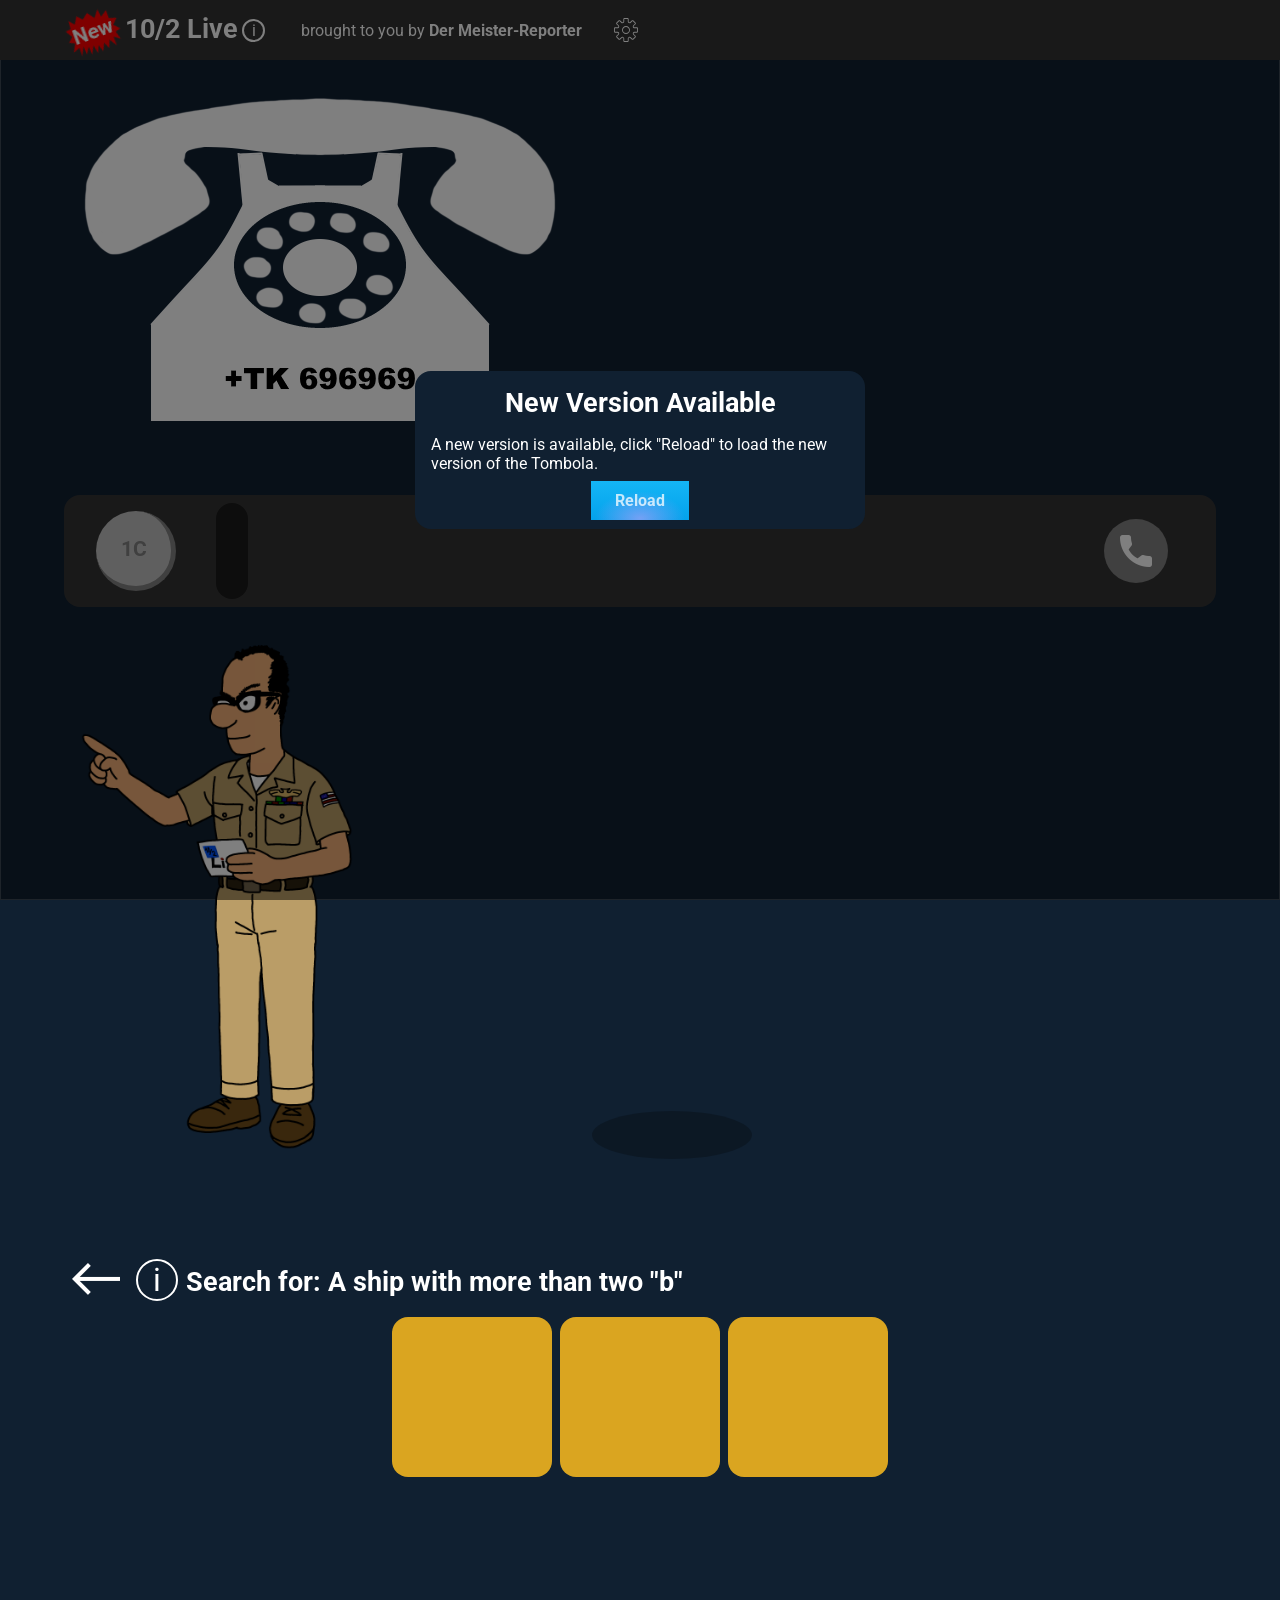
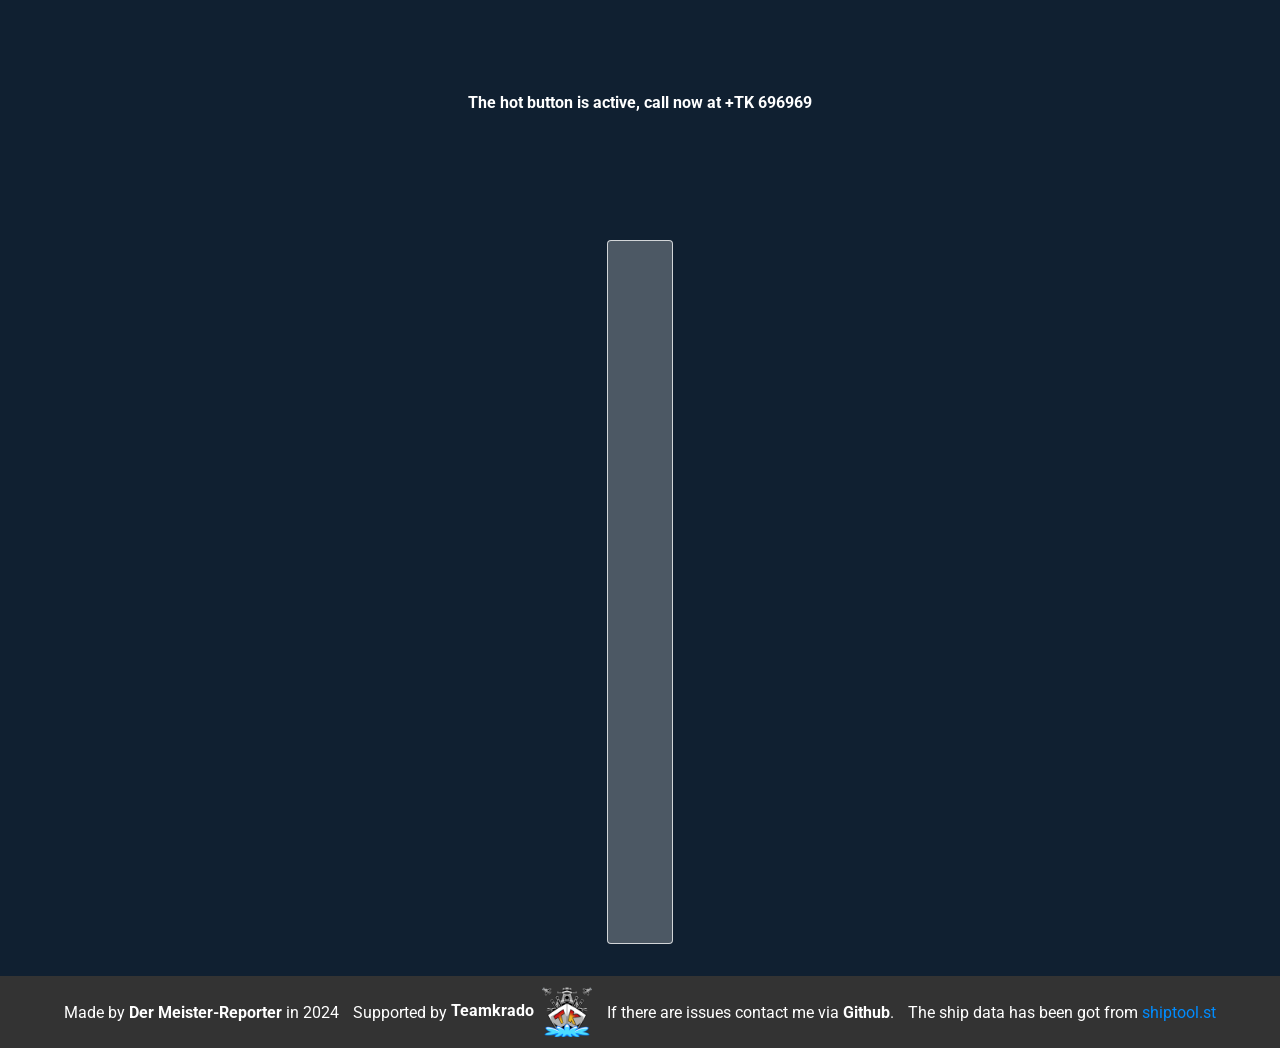
==== liveshow.html @ a3acf2bb "- Added new 10/2 Live mode" ====
<!DOCTYPE html>
<html>
    <head>
        <title translatable>key.title.9live</title>
        <!-- jQuery -->
        <script src="https://ajax.googleapis.com/ajax/libs/jquery/3.7.1/jquery.min.js"></script>
        <!-- Google Fonts -->
        <link rel="preconnect" href="https://fonts.googleapis.com">
        <link rel="preconnect" href="https://fonts.gstatic.com" crossorigin>
        <link href="https://fonts.googleapis.com/css2?family=Roboto:ital,wght@0,100;0,300;0,400;0,500;0,700;0,900;1,100;1,300;1,400;1,500;1,700;1,900&display=swap" rel="stylesheet">
        <!-- Javascript -->
        <script src="src/js/dynamicComponents.js"></script>
        <script src="src/js/shipList.js"></script>
        <script src="src/js/randomization.js"></script>
        <script src="src/js/localization.js"></script>
        <script src="src/js/dialogs.js"></script>
        <script src="src/js/confetti.js"></script>
        <script src="src/js/wowsapi.js"></script>
        <script src="src/js/sounds.js"></script>
        <script src="src/js/dailyDice.js"></script>
        <script src="src/js/memory.js"></script>
        <script src="src/js/version.js"></script>
        <script src="src/js/april-fools.js"></script>
        <script src="src/js/9live.js"></script>
        <!-- Style Sheets -->
        <link href="src/css/reset.css" rel="stylesheet" type="text/css">
        <link href="src/css/main.css" rel="stylesheet" type="text/css">
        <link href="src/css/alignment.css" rel="stylesheet" type="text/css">
        <link href="src/css/buttons.css" rel="stylesheet" type="text/css">
        <link href="src/css/dialogs.css" rel="stylesheet" type="text/css">
        <link href="src/css/material.css" rel="stylesheet" type="text/css">
        <link href="src/css/confetti.css" rel="stylesheet" type="text/css">
        <link href="src/css/cube.css" rel="stylesheet" type="text/css">
        <link href="src/css/effects.css" rel="stylesheet" type="text/css">
        <link href="src/css/9live.css" rel="stylesheet" type="text/css">
    </head>
    <img class="background-image">
    <script>
        // Change the Background image based on the date
        var day = new Date().getDate();
        var image = (day % 4) + 1;
        var path = "src/img/backgrounds/background_" +  image + ".jpg";
        document.getElementsByClassName("background-image")[0].src = path;
    </script>
    <body>
        <!--<div class="snow"></div>
        <div class="more-snow"></div>-->
        <header>
            <h1><span translatable class="special">key.new</span><span translatable>key.title.9live</span></h1><info onclick="addDialog('key.dialog.pathnotes.title', 'key.dialog.pathnotes.content', true)">i</info>
            <span class="header-label"><span translatable>key.brought_by</span> <a style="color: white;" href="https://www.youtube.com/@dermeister-reporter2137"><b>Der Meister-Reporter</b></a></span>
            <span class="header-label clickable" onclick="addDialog('key.dialog.settings.title', 'key.dialog.settings.content', true); delayedUpdateConfettiValues(500); delayedUpdateAudioValues(500); delayedUpdateDiceRollSettings(500); delayedUpdateMemoryValues(500); delayedAprilMessagesSettings(500);">
                <svg fill="#ffffff" height="24px" width="24px" version="1.1" xmlns="http://www.w3.org/2000/svg" xmlns:xlink="http://www.w3.org/1999/xlink" viewBox="0 0 54 54" xml:space="preserve"><g id="SVGRepo_bgCarrier" stroke-width="0"></g><g id="SVGRepo_tracerCarrier" stroke-linecap="round" stroke-linejoin="round"></g><g id="SVGRepo_iconCarrier"> <g> <path d="M51.22,21h-5.052c-0.812,0-1.481-0.447-1.792-1.197s-0.153-1.54,0.42-2.114l3.572-3.571 c0.525-0.525,0.814-1.224,0.814-1.966c0-0.743-0.289-1.441-0.814-1.967l-4.553-4.553c-1.05-1.05-2.881-1.052-3.933,0l-3.571,3.571 c-0.574,0.573-1.366,0.733-2.114,0.421C33.447,9.313,33,8.644,33,7.832V2.78C33,1.247,31.753,0,30.22,0H23.78 C22.247,0,21,1.247,21,2.78v5.052c0,0.812-0.447,1.481-1.197,1.792c-0.748,0.313-1.54,0.152-2.114-0.421l-3.571-3.571 c-1.052-1.052-2.883-1.05-3.933,0l-4.553,4.553c-0.525,0.525-0.814,1.224-0.814,1.967c0,0.742,0.289,1.44,0.814,1.966l3.572,3.571 c0.573,0.574,0.73,1.364,0.42,2.114S8.644,21,7.832,21H2.78C1.247,21,0,22.247,0,23.78v6.439C0,31.753,1.247,33,2.78,33h5.052 c0.812,0,1.481,0.447,1.792,1.197s0.153,1.54-0.42,2.114l-3.572,3.571c-0.525,0.525-0.814,1.224-0.814,1.966 c0,0.743,0.289,1.441,0.814,1.967l4.553,4.553c1.051,1.051,2.881,1.053,3.933,0l3.571-3.572c0.574-0.573,1.363-0.731,2.114-0.42 c0.75,0.311,1.197,0.98,1.197,1.792v5.052c0,1.533,1.247,2.78,2.78,2.78h6.439c1.533,0,2.78-1.247,2.78-2.78v-5.052 c0-0.812,0.447-1.481,1.197-1.792c0.751-0.312,1.54-0.153,2.114,0.42l3.571,3.572c1.052,1.052,2.883,1.05,3.933,0l4.553-4.553 c0.525-0.525,0.814-1.224,0.814-1.967c0-0.742-0.289-1.44-0.814-1.966l-3.572-3.571c-0.573-0.574-0.73-1.364-0.42-2.114 S45.356,33,46.168,33h5.052c1.533,0,2.78-1.247,2.78-2.78V23.78C54,22.247,52.753,21,51.22,21z M52,30.22 C52,30.65,51.65,31,51.22,31h-5.052c-1.624,0-3.019,0.932-3.64,2.432c-0.622,1.5-0.295,3.146,0.854,4.294l3.572,3.571 c0.305,0.305,0.305,0.8,0,1.104l-4.553,4.553c-0.304,0.304-0.799,0.306-1.104,0l-3.571-3.572c-1.149-1.149-2.794-1.474-4.294-0.854 c-1.5,0.621-2.432,2.016-2.432,3.64v5.052C31,51.65,30.65,52,30.22,52H23.78C23.35,52,23,51.65,23,51.22v-5.052 c0-1.624-0.932-3.019-2.432-3.64c-0.503-0.209-1.021-0.311-1.533-0.311c-1.014,0-1.997,0.4-2.761,1.164l-3.571,3.572 c-0.306,0.306-0.801,0.304-1.104,0l-4.553-4.553c-0.305-0.305-0.305-0.8,0-1.104l3.572-3.571c1.148-1.148,1.476-2.794,0.854-4.294 C10.851,31.932,9.456,31,7.832,31H2.78C2.35,31,2,30.65,2,30.22V23.78C2,23.35,2.35,23,2.78,23h5.052 c1.624,0,3.019-0.932,3.64-2.432c0.622-1.5,0.295-3.146-0.854-4.294l-3.572-3.571c-0.305-0.305-0.305-0.8,0-1.104l4.553-4.553 c0.304-0.305,0.799-0.305,1.104,0l3.571,3.571c1.147,1.147,2.792,1.476,4.294,0.854C22.068,10.851,23,9.456,23,7.832V2.78 C23,2.35,23.35,2,23.78,2h6.439C30.65,2,31,2.35,31,2.78v5.052c0,1.624,0.932,3.019,2.432,3.64 c1.502,0.622,3.146,0.294,4.294-0.854l3.571-3.571c0.306-0.305,0.801-0.305,1.104,0l4.553,4.553c0.305,0.305,0.305,0.8,0,1.104 l-3.572,3.571c-1.148,1.148-1.476,2.794-0.854,4.294c0.621,1.5,2.016,2.432,3.64,2.432h5.052C51.65,23,52,23.35,52,23.78V30.22z"></path> <path d="M27,18c-4.963,0-9,4.037-9,9s4.037,9,9,9s9-4.037,9-9S31.963,18,27,18z M27,34c-3.859,0-7-3.141-7-7s3.141-7,7-7 s7,3.141,7,7S30.859,34,27,34z"></path> </g> </g></svg>
            </span>
            <span class="align-right game"><span translatable>key.game</span> <space size="medium"></space> <a translatable class="button orange" href="https://worldofwarships.eu/">key.play_now</a></span>
        </header>

        <section>
            <!-- Ship List Side Bar -->
            <div class="ship-list" collapsed>
                <div class="search-bar">
                    <input translatable-placeholder oninput="searchByName()" id="search" type="text" placeholder="key.search" maxlength="30" />
                </div>
                <div class="filter-list">
                    <p style="margin-bottom: 0.5rem; margin-top: 0.5rem;"><b translatable>key.filter.tiers</b><info onclick="addDialog('key.dialog.tiers.title', 'key.dialog.tiers.content', true)">i</info></p>
                    <input onclick="changeTier('I', this)" type="checkbox" id="I" checked />
                    <label for="I">I</label>
                    <input onclick="changeTier('II', this)" type="checkbox" id="II" checked />
                    <label for="II">II</label>
                    <input onclick="changeTier('III', this)" type="checkbox" id="III" checked />
                    <label for="III">III</label>
                    <input onclick="changeTier('IV', this)" type="checkbox" id="IV" checked />
                    <label for="IV">IV</label>
                    <input onclick="changeTier('V', this)" type="checkbox" id="V" checked />
                    <label for="V">V</label>
                    <input onclick="changeTier('VI', this)" type="checkbox" id="VI" checked />
                    <label for="VI">VI</label>
                    <input onclick="changeTier('VII', this)" type="checkbox" id="VII" checked />
                    <label for="VII">VII</label>
                    <input onclick="changeTier('VIII', this)" type="checkbox" id="VIII" checked />
                    <label for="VIII">VIII</label>
                    <input onclick="changeTier('IX', this)" type="checkbox" id="IX" checked />
                    <label for="IX">IX</label>
                    <input onclick="changeTier('X', this)" type="checkbox" id="X" checked />
                    <label for="X">X</label>
                    <input onclick="changeTier('★', this)" type="checkbox" id="★" checked />
                    <label for="★">★</label>
                </div>
                <div class="filter-list">
                    <p style="margin-bottom: 0.5rem; margin-top: 0.5rem;"><b translatable>key.filter.nations</b><info onclick="addDialog('key.dialog.nations.title', 'key.dialog.nations.content', true)">i</info></p>
                    <input onclick="changeFaction('japan', this)" type="checkbox" id="japan" checked />
                    <label for="japan"><img class="flag" src="src/img/flag_japan.png"></label>
                    <input onclick="changeFaction('usa', this)" type="checkbox" id="usa" checked />
                    <label for="usa"><img class="flag" src="src/img/flag_usa.png"></label>
                    <input onclick="changeFaction('russia', this)" type="checkbox" id="russia" checked />
                    <label for="russia"><img class="flag" src="src/img/flag_russia.png"></label>
                    <input onclick="changeFaction('germany', this)" type="checkbox" id="germany" checked />
                    <label for="germany"><img class="flag" src="src/img/flag_germany.png"></label>
                    <input onclick="changeFaction('uk', this)" type="checkbox" id="uk" checked />
                    <label for="uk"><img class="flag" src="src/img/flag_uk.png"></label>
                    <input onclick="changeFaction('france', this)" type="checkbox" id="france" checked />
                    <label for="france"><img class="flag" src="src/img/flag_france.png"></label>
                    <input onclick="changeFaction('pan_asia', this)" type="checkbox" id="pan_asia" checked />
                    <label for="pan_asia"><img class="flag" src="src/img/flag_pan_asia.png"></label>
                    <input onclick="changeFaction('italy', this)" type="checkbox" id="italy" checked />
                    <label for="italy"><img class="flag" src="src/img/flag_italy.png"></label>
                    <input onclick="changeFaction('commonwealth', this)" type="checkbox" id="commonwealth" checked />
                    <label for="commonwealth"><img class="flag" src="src/img/flag_commonwealth.png"></label>
                    <input onclick="changeFaction('pan_america', this)" type="checkbox" id="pan_america" checked />
                    <label for="pan_america"><img class="flag" src="src/img/flag_pan_america.png"></label>
                    <input onclick="changeFaction('europe', this)" type="checkbox" id="europe" checked />
                    <label for="europe"><img class="flag" src="src/img/flag_europe.png"></label>
                    <input onclick="changeFaction('netherlands', this)" type="checkbox" id="netherlands" checked />
                    <label for="netherlands"><img class="flag" src="src/img/flag_netherlands.png"></label>
                    <input onclick="changeFaction('spain', this)" type="checkbox" id="spain" checked />
                    <label for="spain"><img class="flag" src="src/img/flag_spain.png"></label>
                </div>
                <div class="filter-list">
                    <p style="margin-bottom: 0.5rem; margin-top: 0.5rem;"><b translatable>key.filter.types</b><info onclick="addDialog('key.dialog.types.title', 'key.dialog.types.content', true); applyClassCounts(document.getElementsByClassName('dialog-content')[0])">i</info></p>
                    <input onclick="changeType('SS', this)" type="checkbox" id="SS" checked />
                    <label for="SS">SS</label>
                    <input onclick="changeType('DD', this)" type="checkbox" id="DD" checked />
                    <label for="DD">DD</label>
                    <input onclick="changeType('CL', this)" type="checkbox" id="CL" checked />
                    <label for="CL">CL</label>
                    <input onclick="changeType('CA', this)" type="checkbox" id="CA" checked />
                    <label for="CA">CA</label>
                    <input onclick="changeType('BC', this)" type="checkbox" id="BC" checked />
                    <label for="BC">BC</label>
                    <input onclick="changeType('BB', this)" type="checkbox" id="BB" checked />
                    <label for="BB">BB</label>
                    <input onclick="changeType('CV', this)" type="checkbox" id="CV" checked />
                    <label for="CV">CV</label>
                </div>
                <div class="filter-list">
                    <p style="margin-bottom: 0.5rem; margin-top: 0.5rem;"><b translatable>key.filter.other</b></p>
                    <input onclick="enablePremiumShip(this)" type="checkbox" id="premiumShips" checked />
                    <label translatable for="premiumShips">key.filter.enable_premium_ships</label>
                    </br>
                    <input onclick="enableTechShip(this)" type="checkbox" id="techShips" checked />
                    <label translatable for="techShips">key.filter.enable_tech_ships</label>
                    </br>
                    <input onclick="enableTestShip(this)" type="checkbox" id="testShips" />
                    <label translatable for="testShips">key.filter.enable_test_ships</label>
                    </br>
                    <a style="color: white; font-weight: bold;" id="login" translatable onclick="requestLogin()">key.filter.from_wows_numbers</a>
                </div>
                <br/>
                <h2 translatable>key.ships</h2>
                <ul id="available-ships">
                    
                </ul>
            </div>
            <script>
                initializeList(() => {
                    if (hasEnoughShips(50)) {
                        init9LiveShow();
                    }
                });
                const shipList = document.getElementsByClassName("ship-list")[0];
                shipList.addEventListener("mouseover", function() {
                    shipList.removeAttribute("collapsed");
                });
                shipList.addEventListener("mouseout", function() {
                    shipList.setAttribute("collapsed", "");
                });
            </script>
            <!-- Randomization -->
            <div style="flex-grow: 1;" class="randomizer flex column">
                <div>
                    <a onclick="window.location.replace('index.html')"><img style="display: inline-block; margin-bottom: -1.25rem; margin-left: 0rem" width="64px" height="64px" src="src/img/back.png"></a>
                    <info-large style="display: inline-block;" onclick="addDialog('key.dialog.9liveExlpain.title', 'key.dialog.9liveExlpain.content', true)">i</info-large>
                    <h1 style="display: inline-block;">
                        <b><span id="9liveQuestion" class="text-center"></span></b>
                    </h1>
                </div>
                <div id="9liveBoard" class="align-center nine-live-board" style="padding: 1rem">

                </div>
                <p class="align-center" style="margin-bottom: 1rem;"><b translatable>key.9live.call_number</b></p>
                <div id="9liveSolution" class="align-center" hidden>
                    <p><span translatable>key.9live.solution_please</span> <input class="search-bar" id="9liveAnswer" list="9liveAnswerList" type="text"/></p>
                    <datalist id="9liveAnswerList">

                    </datalist>
                </div>
                <div id="9liveSuccess" class="align-center" hidden>
                    <b translatable>key.9live.correct</b>
                </div>
                <div id="9liveFail" class="align-center" hidden>
                    <b translatable>key.9live.wrong</b>
                </div>
                <div id="9liveOffer" class="align-center" hidden>
                    <b translatable>key.dialog.9liveOffer.result</b><span id="9liveOfferText"></span>
                </div>
            </div>
            <div id="moderator" class="moderator">
                <img class="moderator_nere" src="src/img/Nere der Moderator.png" alt="Moderator Nere">
                <div class="moderator_shadow"></div>
            </div>
            <div>
                <img id="9livePhone" class="nine-live-phone" src="src/img/Phone.png">
                <p class="text-center" style="margin-bottom: 1rem;"><b translatable>key.9live.call_now</b></p>
                <div class="phone-money">
                    <div id="9liveMoney" class="money"><p>1C</p></div>
                    <div class="money-slot"></div>
                    <a class="nine-live-call" onclick="call9Live()" inactive><img src="src/img/call.png"></a>
                </div>
            </div>
        </section>

        <footer>
            <span><span translatable>key.footer.made_by</span> <a style="color: white;" href="https://www.youtube.com/@dermeister-reporter2137"><b>Der Meister-Reporter</b></a> <span translatable>key.footer.made_date</span></span>
            <span><span translatable class="middle">key.footer.supported_by</span> <a class="middle teamkrado" style="color: white;" onclick="addDialog('key.dialog.teamkrado.title', 'key.dialog.teamkrado.content', true)"><b>Teamkrado</b><img class="middle" style="margin-left: 0.5rem;" width="50" height="50" src="src/img/Teamkrado_128px.png"></a></span>
            <span><span translatable>key.footer.issues_notice</span> <a style="color: white;" href="https://github.com/MeisterReporter/wows-ship-tombula/issues"><b>Github</b></a>.</span>
            <span><span translatable>key.footer.data_notice</span> <a href="https://shiptool.st/">shiptool.st</a></span>
        </footer>
    </body>
    <script>
        applyLocalization();
        // Check the version
        checkVersion();
        // Check WG login
        checkLogin();

        updateConfettiValues();
        updateAudioValues();
        updateDiceRollSettings();
        updateMemoryValues();
        updateAprilMessagesSettings();

        loadSounds();

        // Check for no snow argument
        const urlParams = new URLSearchParams(window.location.search);
        if (urlParams.has("nosnow") || urlParams.has("no-snow")) {
            document.getElementsByClassName("snow")[0].style.display = "none";
            document.getElementsByClassName("more-snow")[0].style.display = "none";
        }
    </script>
</html>
---- src/css/main.css ----
:root {
    font-family: "Roboto", sans-serif;
    color: white;

    --side-paddding: 10.625rem;
}

body {
    display: flex;
    flex-direction: column;

    background-color: rgba(16, 32, 49, 1);

    justify-content: space-between;
}

.background {
    background-color: rgba(16, 32, 49, 1);
}

b {
    font-weight: bold;
}

i {
    font-style: italic;
}

a,
.clickable {
    cursor: pointer;
    color: rgb(0, 140, 255);
    text-decoration: none;
}

a:hover,
.clickable:hover {
    color: rgb(0, 140, 255);
    text-decoration: underline;
}

.background-image {
    position: fixed;
    width: 100%;
    height: 100%;

    opacity: 0.25;

    object-fit: cover;

    z-index: -999;
}

.no-scrollbars {
    overflow: hidden;
}

.no-scrollbar-h,
.no-scrollbar-x {
    overflow-x: hidden;
}

.no-scrollbar-v,
.no-scrollbar-y {
    overflow-y: hidden;
}

.settings-container > * {
    margin-right: 1rem;
}

.overlay {
    position: fixed;
    top: 0;
    bottom: 0;
    left: 0;
    right: 0;

    overflow: scroll;
}

.overlay[hidden] {
    display: none;
}

@media (max-width: 1300px) {
    :root {
        --side-paddding: 4rem;
    }
}

@media (max-width: 768px) {
    :root {
        --side-paddding: 1rem;
    }
}

/* Header */

header {
    display: flex;

    min-height: 3.75rem;

    padding-left: var(--side-paddding);
    padding-right: var(--side-paddding);

    align-items: center;

    background-color: #333333;
}

h1 {
    font-size: 20pt;
    font-weight: bold;
}

.header-label {
    margin-left: 2rem;
}

.special {
    display: inline-block;

    color: white;

    font-size: 16pt;
    padding: 0.75rem;
    padding-left: 0.5rem;

    transform: rotate(-20deg);
    transform-origin: center center;

    background-color: red;
    clip-path: polygon(48% 11%, 57% 26%, 66% 11%, 68% 28%, 79% 19%, 79% 36%, 91% 41%, 82% 52%, 91% 64%, 82% 67%, 86% 84%, 76% 75%, 76% 94%, 68% 78%, 63% 94%, 58% 80%, 52% 96%, 48% 81%, 43% 96%, 40% 78%, 33% 95%, 32% 77%, 25% 91%, 24% 73%, 17% 91%, 17% 73%, 6% 78%, 13% 61%, 4% 56%, 12% 47%, 5% 32%, 14% 31%, 15% 14%, 23% 25%, 30% 10%, 38% 21%);
}

@media (max-width: 1300px) {
    .game {
        display: none;
    }
}

@media (max-width: 768px) {
    header {
        flex-direction: column;
        padding-top: 0.5rem;
        padding-bottom: 0.5rem;
    }
}

/* Section */

section {
    display: flex;
    flex-direction: row;

    padding-left: var(--side-paddding);
    padding-right: var(--side-paddding);
}

.ship-list {
    width: 20rem;

    background-color: rgba(255, 255, 255, 0.25);

    margin-top: 2rem;
    padding: 2.25rem 2rem;

    border-style: solid;
    border-radius: 4px;
    border-color: rgba(255, 255, 255, 0.75);
    border-width: 1px;

    transition: width 250ms ease-in-out, height 250ms ease-in-out;
    transition-delay: 0ms;
}

.ship-list[collapsed] {
    width: 3rem;
    height: 44rem;

    overflow: hidden;

    transition-delay: 250ms;
}

.ship-list > * {
    opacity: 1;

    transition: opacity 250ms ease-in-out;
    transition-delay: 250ms;
}

.ship-list[collapsed] > * {
    opacity: 0;
    
    transition-delay: 0ms;
}

@media (max-width: 768px) {
    .ship-list[collapsed] {
        width: 20rem;
    }
    
    .ship-list > * {
        opacity: 1;
    }
    
    .ship-list[collapsed] > * {
        opacity: 1;
    }
}

.ship-list h2 {
    font-size: 16pt;
    font-weight: bold;
    margin-bottom: 1rem;
}

.ship-list ul {
    list-style-type: none;

    min-height: 10rem;
    max-height: calc(100vh - 44.25rem);

    margin-top: 0.5rem;

    overflow: auto;
}

.ship-list li {
    padding: 0.25rem 0.5rem;
}

.ship-list li img {
    display: inline;

    height: 1.25rem;
    width: auto;

    margin-right: 0.5rem;
    margin-left: 0.5rem;
    margin-bottom: -0.25rem;
}

.ship-list li .tier {
    display: inline-block;
    width: 1.5rem;
    font-weight: bold;
    margin-right: 0.5rem;
}

.ship-list li .class {
    margin-right: 0.5rem;
    font-style: italic;
}

.flag {
    display: inline;

    height: 1.25rem;
    width: auto;

    margin-bottom: -0.3rem;
}

.large  {
    height: 4rem;

    margin-bottom: 0px;
}

.singleline-ship-display img {
    display: inline;

    height: 2.5rem;
    width: auto;

    margin-right: 0.5rem;
    margin-left: 0.5rem;
    margin-bottom: -0.75rem;
}

.singleline-ship-display .tier {
    display: inline-block;
    font-weight: bold;
    margin-right: 0.5rem;
}

.singleline-ship-display .class {
    margin-right: 0.5rem;
    font-style: italic;
}

.filter-list label {
    margin-right: 0.5rem;
}

.randomizer {
    margin-top: 2rem;
    margin-left: 2rem;
}

.premium {
    color: goldenrod;
}

.otherProjects {
    margin-top: 2rem;
}

.otherProjects p {
    line-height: 1.5rem;
}


@media (max-width: 1300px) {
    .ship-list {
        margin-bottom: 2rem;
    }

    .otherProjects {
        display: none;
    }
}

/* Search Bar */

.search-bar {
    margin-bottom: 0.5rem;
    padding: 0.5rem 0.5rem;

    border-color: white;
    border-style: solid;
    border-width: 1px;
    border-radius: 100vh;
}

.search-bar input[type="text"] {
    width: 100%;
    background-color: transparent;

    margin-left: 0.5rem;
    margin-right: 0.5rem;

    border: none;

    color: white;
}

.search-bar input[type="text"]:focus {
    border: none;
    outline: 0;
}

.search-bar input[type="text"]::placeholder {
    color: rgba(255, 255, 255, 0.75);
}

/* Custom Elements */

space {
    display: inline-block;
}

space[size="small"] {
    width: 1rem;
}

space[size="medium"] {
    width: 2rem;
}

space[size="large"] {
    width: 4rem;
}

/* Ship Ticket */

.ship-ticket {
    display: flex;
    flex-direction: column;

    width: 35rem;
    height: 20rem;

    background-color: rgba(255, 255, 255, 0.25);

    border-radius: 8px;
    border-color: goldenrod;
    border-width: 4px;
    border-style: solid;

    margin-inline: auto;

    transition: opacity 500ms ease-in-out, transform 1000ms ease-in-out;
    opacity: 1;
}

.ship-card {
    display: flex;
    flex-direction: column;

    width: 15rem;
    height: 20rem;

    background-color: rgba(255, 255, 255, 0.25);

    border-radius: 8px;
    border-color: #daa520;
    border-width: 4px;
    border-style: solid;

    margin-inline: 0.5rem;

    transition: opacity 500ms ease-in-out, transform 1000ms ease-in-out;
    opacity: 1;
}

.ship-card:hover {
    cursor: pointer;
}

.ship-card::after {
    content: "";
    position: absolute;

    top: 0;

    width: 100%;
    height: 100%;

    opacity: 1;
    background-color: goldenrod;

    transition: opacity 1250ms cubic-bezier(1, 0.15, 0.9, 0.9);
}

.ship-ticket[hidden] {
    opacity: 0;
    transform: rotateY(720deg) translateY(25px) scale(0.8);
}

.ship-card[hidden] {
    opacity: 0;
    transform: rotateY(90deg);
}

.ship-card[animate] {
    opacity: 1;
    transform: rotateY(180deg);
}

.ship-card[un-flipped] {
    transform: rotateY(0deg);
}

.ship-card[un-flipped]:hover {
    cursor: default;
}

.ship-card[un-flipped]::after {
    opacity: 0;
}

.ship-card[chosen] {
    transform: scale(1.05);

    -webkit-box-shadow: 0px 0px 100px 0px rgba(218, 165, 32, 0.9);
    -moz-box-shadow: 0px 0px 100px 0px rgba(218, 165, 32, 0.9);
    box-shadow: 0px 0px 100px 0px rgba(218, 165, 32, 0.9);
}

.ship-ticket > img,
.ship-card > img {
    flex-grow: 1;
    object-fit: contain;
    height: 15rem;
}

.ship-ticket p,
.ship-card p {
    display: flex;
    align-items: center;
}

.ship-card p {
    margin-bottom: 0.5rem;
}

.ship-ticket p img,
.ship-card p img {
    margin-left: 1rem;
}

.ship-ticket p .tier,
.ship-card p .tier {
    margin-left: 0.5rem;
    margin-right: 0.5rem;

    font-weight: bold;
}

.ship-ticket p .class,
.ship-card p .class {
    margin-left: 0.5rem;
    margin-right: 1rem;

    font-style: italic;
}

.ship-card p .class {
    margin-right: 0.25rem;
}

.ship-ticket p .name,
.ship-card p .name {
    flex-grow: 1;
    margin-left: 1rem;
    text-align: center;
}

.ship-card p .name {
    margin-left: 0rem;
}

.memory-card {
    display: flex;
    flex-direction: column;
    width: 10rem;
    aspect-ratio: 1;
    margin-bottom: 0.5rem;

    background-color: rgba(255, 255, 255, 0.25);

    border-radius: 8px;
    border-color: #daa520;
    border-width: 4px;
    border-style: solid;

    align-content: center;
    align-items: center;
    vertical-align: middle;

    transform:  rotateY(0deg);

    transition: background-color 500ms ease-in-out, transform 1000ms ease-in-out;
}

.memory-card > img,
.memory-card > span {
    display: block;
    opacity: 1;

    transition: opacity 500ms ease-in-out, transform 1000ms ease-in-out;
}

.memory-card > img {
    margin-top: auto;
}

.memory-card > span {
    margin-bottom: auto;
    text-align: center;
}

.memory-card > span[hidden] {
    display: none;
}

.memory-card[hidden] {
    display: flex;
    flex-direction: column;
    opacity: 1;

    background-color: goldenrod;

    transform: rotateY(180deg);
}

.memory-card[hidden]:hover {
    cursor: pointer;
}

.memory-card[hidden] > img,
.memory-card[hidden] > span {
    display: block;
    opacity: 0;
}

.memory-card[hidden] > img{
    width: 0%;
    height: 0%;
}

.memory-card[hidden] > span {
    margin-top: 5.5rem;
}

.memory-card[success] {
    animation: blink-green 0.5s;
}

.memory-card[fail] {
    animation: blink-red 0.5s;
}

@keyframes blink-green {
    0% {
        background-color: green;
    }
    25% {
        background-color: rgba(255, 255, 255, 0.25);
    }
    50% {
        background-color: green;
    }
    75% {
        background-color: rgba(255, 255, 255, 0.25);
    }
}

@keyframes blink-red {
    0% {
        background-color: red;
    }
    25% {
        background-color: rgba(255, 255, 255, 0.25);
    }
    50% {
        background-color: red;
    }
    75% {
        background-color: rgba(255, 255, 255, 0.25);
    }
}

.ticket-container {
    
}

.ticket-canvas {
    position: absolute;
    
    height: calc(20rem - 8px);
    width: calc(35rem - 8px);
}

@media (max-width: 768px) {
    .ship-ticket {
        width: 25rem;
        height: 14.5rem;
    }

    .ship-ticket > img {
        flex-grow: 1;
        object-fit: contain;
        height: 9.5rem;
    }

    .ticket-canvas {
        height: calc(14.5rem - 8px);
        width: calc(25rem - 8px);
    }
}


/* Randomize */

.randomize-wrapper {
    width: 600px;
}

.randomize {
    position: absolute;
    width: auto;
    height: auto;

    perspective: 1000px;
    perspective-origin: 50% 50%;

    opacity: 1;

    z-index: -1;

    transition: opacity 500ms ease-in;
}

.randomize[stop] {
    opacity: 0;
}

.tombola {
    --width: 600px;
    position: relative;
    width: var(--width);
    height: calc(var(--width) / 3);
    margin: 120px auto;
    transform-style: preserve-3d;
    transform-origin: center center -480px;
    transform: rotateX(0deg) translateZ(-480px);
    transition: 5s ease-in transform;
}
  
.panel {
    top: 0px;
    padding: 60px;
    font-size: 40px;
    font-weight: bold;
    text-transform: uppercase;
    position: absolute;
    width: var(--width);
    height: calc(var(--width) / 3);
    color: white; 
    text-align: center;
    line-height: 2em; 
    background: rgba(255, 255, 255, 0.25);
    border: 1px solid white;
}

.memory_grid {
    display: grid;
    grid-template-columns: repeat(4, 10rem);
    grid-template-rows: repeat(4, 10rem);
    gap: 0.5rem;
    margin-bottom: 2rem;
}

.p1 { 
    transform: translateZ(calc(var(--width) * 0.4));
}

.p2 { 
    transform: rotateX(-45deg) translateZ(calc(var(--width) * 0.4));
} 

.p3 { 
    transform: rotateX(-90deg) translateZ(calc(var(--width) * 0.4));
}

.p4 { 
    transform: rotateX(-135deg) translateZ(calc(var(--width) * 0.4));
}

.p5 { 
    transform: rotateX(-180deg) translateZ(calc(var(--width) * 0.4));
}

.p6 { 
    transform: rotateX(-225deg) translateZ(calc(var(--width) * 0.4));
}

.p7 { 
    transform: rotateX(-270deg)  translateZ(calc(var(--width) * 0.4)); 
}

.p8 { 
    transform: rotateX(45deg) translateZ(calc(var(--width) * 0.4));
}

@media (max-width: 1300px) {
    section {
        flex-direction: column-reverse;
    }

    .randomizer {
        margin-left: 0;
        margin-bottom: 5rem;
    }

    .ship-list {
        margin-left: auto;
        margin-right: auto;
    }
}

@media (max-width: 768px) {
    .tombola {
        --width: 400px;
    }

    .randomize-wrapper {
        width: 400px;
    }
}

.pop-animation {
    animation: grow-shrink 1s ease-in-out infinite;
}

@keyframes grow-shrink {
    0% {
        transform: scale(1.0);
    }
    50% {
        transform: scale(1.2);
    }
    100% {
        transform: scale(1.0);
    }
}

.april-fool {
    font-size: xx-large;
    font-weight: bold;
    height: 60vh;
    line-height: 60vh;
    text-align: center;
}

.nauty-message-container {
    position: fixed;
    top: 0;
    left: 0;
    width: 100%;
    height: 100%;

    pointer-events: none;
}

.nauty-message {
    display: flex;
    position: fixed;
    max-width: 30rem;
    bottom: 1rem;
    right: 1rem;

    padding: 1rem;

    background-color: #333333;
    box-shadow: 0px 0px 5px #000000;
    border-radius: 1rem;

    pointer-events: all;

    animation: showMessage 0.5s ease-in-out forwards;
}

.nauty-message img {
    width: auto;
    height: 5rem;
}

.nauty-message div {
    display: flex;
    flex-direction: column;

    margin-top: 1rem;
    margin-bottom: 1rem;
    margin-left: 0.5rem;
}

.nauty-message span {
    font-weight: bold;
}

.nauty-message p {
    margin-top: auto;
    color: rgba(255, 255, 255, 0.75);
}

.nauty-message a {
    position: absolute;
    --size: 1.5rem;
    width: var(--size);
    height: var(--size);
    top: calc(var(--size) * -0.25);
    right: calc(var(--size) * -0.25);
    line-height: var(--size);
    text-align: center;

    background-color: #fff;
    color: #000;
    border-radius: var(--size);

    transition: background-color 0.25s ease-in-out;
}

.nauty-message a:hover {
    background-color: #bebebe;

    text-decoration: none;
    cursor: pointer;
}

@keyframes hideMessage {
    0% {
        opacity: 1;
    }
    100% {
        opacity: 0;
    }
}

@keyframes showMessage {
    0% {
        opacity: 0;
        transform: translateX(200px);
    }
    100% {
        opacity: 1;
        transform: translateX(0px);
    }
}

/* Footer */

footer {
    display: flex;
    min-height: 4.5rem;

    padding-left: var(--side-paddding);
    padding-right: var(--side-paddding);

    align-items: center;
    justify-content: space-between;

    background-color: #333333;
}

@media (max-width: 768px) {
    footer {
        flex-direction: column;
        padding: 1rem 0;
    }

    footer * {
        margin: 0.5rem 0;
    }
}
---- src/css/alignment.css ----
.flex {
    display: flex;
}

.column {
    flex-direction: column;
}

.row {
    flex-direction: row;
}

.align-left {
    justify-content: left;
    margin-right: auto;
}

.align-right {
    justify-content: right;
    margin-left: auto;
}

.align-center {
    justify-content: center;
    margin-left: auto;
    margin-right: auto;
}

.text-center {
    text-align: center;
}

.flex-wrap {
    flex-wrap: wrap;
}

.middle {
    display: inline;
    vertical-align: middle;
}

.padding-vertical {
    padding-top: 8rem;
    padding-bottom: 8rem;
}

@media (max-width: 768px) {
    .row {
        flex-direction: column;
    }

    .align-left {
        justify-content: center;
        margin-right: 0;
    }
    
    .align-right {
        justify-content: center;
        margin-left: 0;
    }
}
---- src/css/buttons.css ----
.button {
    cursor: pointer;
    padding: 10px 24px;
    line-height: 48px;
    font-weight: bold;
    text-decoration: none;
    color: rgba(255, 255, 255, 0.75);
    transition: color 250ms ease-in;
}

.button:hover {
    color: white;
    text-decoration: none;
}

.orange {
    background-image: radial-gradient(85.3% 129.17% at 50% 95.83%,#f5c974 0,transparent 53.65%),linear-gradient(180deg,#f56914,#ec3c04);
}

.orange:hover {
    background-image: radial-gradient(85.3% 129.17% at 50% 95.83%,#fcdda0 0,transparent 53.65%),linear-gradient(180deg,#f57b32,#f57b32);
}

.blue {
    background-image: radial-gradient(85.3% 129.17% at 50% 95.83%,#74a1f5 0,transparent 53.65%),linear-gradient(180deg,#14b5f5,#04a2ec);
}

.blue:hover {
    background-image: radial-gradient(85.3% 129.17% at 50% 95.83%,#a0cffc 0,transparent 53.65%),linear-gradient(180deg,#3276f5,#3270f5);
}

.dialog-button {
    padding: 5px, 12px;
    line-height: 24px;
    background-image: radial-gradient(85.3% 129.17% at 50% 95.83%,#74a1f5 0,transparent 53.65%),linear-gradient(180deg,#14b5f5,#04a2ec);
}

.dialog-button:hover {
    background-image: radial-gradient(85.3% 129.17% at 50% 95.83%,#a0cffc 0,transparent 53.65%),linear-gradient(180deg,#3276f5,#3270f5);
}

info {
    margin-inline: 4px;
    padding: 0px 7.5px;

    font-size: 12pt;

    border: 2px white solid;
    border-radius: 100vh;
}

info:hover {
    cursor: pointer;
}

info-large {
    margin-inline: 4px;
    padding: 0px 15px;

    font-size: 24pt;

    border: 2px white solid;
    border-radius: 100vh;
}

info-large:hover {
    cursor: pointer;
}

.fixed-button {
    position: fixed;
}

.fix-top {
    top: 0.5rem;
}

.fix-bottom {
    top: 0.5rem;
}

.fix-left {
    left: 0.5rem;
}

.fix-right {
    right: 0.5rem;
}
---- src/css/dialogs.css ----
.dialog-background {
    position: fixed;
    top: 0;
    left: 0;
    width: 100%;
    height: 100%;

    background-color: rgba(0, 0, 0, 0.5);
}

.dialog {
    position: absolute;
    left: 50%;
    top: 50%;

    width: 450px;
    max-height: 600px;

    display: flex;
    flex-direction: column;
    align-items: center;

    padding: 1rem 1rem;

    z-index: 999;

    transform: translate(-50%,-50%);
}

.dialog::after {
    content: '';
    position: absolute;
    top: 0%;
    left: 0%;
    right: 0%;
    bottom: 0%;

    background-color: #102031;

    border-radius: 1rem;

    z-index: -1;
}

.dialog p {
    flex-grow: 1;
    margin-top: 1rem;
    margin-bottom: 1rem;

    overflow-y: auto;
}

.dialog-button-content > * {
    margin-inline: 0.5rem;
}

@media (max-width: 768px) {
    .dialog {
        width: 350px;
    }
}

/* Animations */

@keyframes open-dialog {
    from {
        opacity: 0;
        transform: translate(-50%, -47%);
    }
    to {
        opacity: 1;
        transform: translate(-50%, -50%);
    }
}

@keyframes show-background {
    from {
        opacity: 0;
    }
    to {
        opacity: 1;
    }
}

@keyframes close-dialog {
    from {
        transform: translate(-50%, -50%);
    }
    to {
        transform: translate(-50%, -47%);
    }
}

@keyframes hide-background {
    from {
        opacity: 1;
    }
    to {
        opacity: 0;
        display: none;
    }
}
---- src/css/material.css ----
.progress,
progress[value] {
    width: 100%;
    border: none;
    margin: 5px 0;
    height: 5px;
    display: block;
    appearance: none;
    -webkit-appearance: none;
}

.progress::-webkit-progress-bar,
progress[value]::-webkit-progress-bar {
    background-color: #e2ecfe;
}

.progress::-webkit-progress-value,
progress[value]::-webkit-progress-value {
    background-color: #387ef5;
}

.progress-materializecss {
    margin: 5px 0;
    position: relative;
    height: 4px;
    display: block;
    width: 100%;
    background-color: #e2ecfe;
    border-radius: 2px;
    margin: 0.5rem 0 1rem 0;
    overflow: hidden;
}

.progress-materializecss .indeterminate {
    background-color: #387ef5;
}

.progress-materializecss .indeterminate:before {
    content: '';
    position: absolute;
    background-color: inherit;
    top: 0;
    left: 0;
    bottom: 0;
    will-change: left, right;
    animation: indeterminate 2.1s cubic-bezier(0.65, 0.815, 0.735, 0.395) infinite;
}

.progress-materializecss .indeterminate:after {
    content: '';
    position: absolute;
    background-color: inherit;
    top: 0;
    left: 0;
    bottom: 0;
    will-change: left, right;
    animation: indeterminate-short 2.1s cubic-bezier(0.165, 0.84, 0.44, 1) infinite;
    animation-delay: 1.15s;
}

@keyframes indeterminate {
    0% {
        left: -35%;
        right: 100%;
    }

    60% {
        left: 100%;
        right: -90%;
    }

    100% {
        left: 100%;
        right: -90%;
    }
}

@keyframes indeterminate-short {
    0% {
        left: -200%;
        right: 100%;
    }

    60% {
        left: 107%;
        right: -8%;
    }

    100% {
        left: 107%;
        right: -8%;
    }
}
---- src/css/confetti.css ----
.confetti-view {
    position: fixed;
    top: 0;
    bottom: 0;
    left: 0;
    right: 0;

    perspective: 1000px;

    pointer-events: none;
}

.diddn {
    position: absolute;
    opacity: 0;

    --offset: 0rem;
}

.diddn[show] {
    animation: diddn-show 4s ease-in-out;
}

@keyframes diddn-show {
    0% {
        opacity: 0;
        padding: 0px;
    }
    5% {
        opacity: 1;
        padding: 20px;
    }
    100% {
        opacity: 0;
        padding: 0px;
    }
}

.confetti {
    position: absolute;
    opacity: 0;
    transform-style: preserve-3d;

    /*background-color: yellow;
    width: 10px;
    height: 10px;*/

    --offset: 16rem;
}

.confetti > span {
    position: absolute;

    width: var(--confetti-size);
    aspect-ratio: 1;
    border-radius: calc(var(--shape) * 100vw);

    background: hsl(var(--hue), 100%, 50%);
}

.confetti-bottom {
    bottom: 0;
}

.left {
    left: var(--offset);
}

.right {
    right: var(--offset);
}

.explosion {
    animation: confetti-settle 10s;
}

.explosion > span {
    animation: confetti-spread 10s cubic-bezier(0, 1, 1, 1);
}

@keyframes confetti-settle {
    0%, 70% {
        opacity: 1;
    }
    100% {
        transform: translateY(95vh);
        opacity: 1;
    }
}

@keyframes confetti-spread {
    25% {
        translate: 0 -65vh;
    }
    100% {
        translate: 0 -65vh;
        transform: 
            translateX(var(--offsetX)) translateY(var(--offsetY)) translateZ(var(--offsetZ)) 
            rotateX(var(--spinX)) rotateY(var(--spinY)) rotateZ(var(--spinZ));
    }
}
---- src/css/cube.css ----
#cube .front {
    transform:
        translateZ(100px);
}

#cube .back {
    transform:
        rotateX(-180deg) translateZ(100px);
}

#cube .right {
    transform:
        rotateY(90deg) translateZ(100px);
}

#cube .left {
    transform:
        rotateY(-90deg) translateZ(100px);
}

#cube .top {
    transform:
        rotateX(90deg) translateZ(100px);
}

#cube .bottom {
    transform:
        rotateX(-90deg) translateZ(100px);
}

.cube-container {
    width: 200px;
    height: 200px;
    position: relative;
    margin: 0 auto 40px;

    perspective: 1000px;
    perspective-origin: 50% 100%;
}

#cube {
    width: 100%;
    height: 100%;
    top: 50px;
    position: absolute;

    transform-style: preserve-3d;

    transition: transform 4s;
}

#cube:hover {
    cursor: pointer;
}

#cube div {
    background: rgba(255, 255, 255, 0.8);
    display: block;
    position: absolute;
    width: 200px;
    height: 200px;
    border: 2px solid #3a3a3a;

    margin: 0 auto;

    font-family: Arial, Helvetica, sans-serif;
    font-size: 500%;
    text-align: center;
    padding: 50px 0;
}

.dot {
    display: block;
    position: absolute;
    width: 30px;
    height: 30px;
    background: #000;
    border-radius: 15px;
}

.front .dot1 {
    top: 85px;
    left: 85px;
}

.back .dot1 {
    top: 45px;
    left: 45px;
}

.back .dot2 {
    top: 125px;
    left: 125px;
}

.right .dot1 {
    top: 45px;
    left: 45px;
}

.right .dot2 {
    top: 85px;
    left: 85px;
}

.right .dot3 {
    top: 125px;
    left: 125px;
}

.left .dot1 {
    top: 45px;
    left: 45px;
}

.left .dot2 {
    top: 45px;
    left: 125px;
}

.left .dot3 {
    top: 125px;
    left: 45px;
}

.left .dot4 {
    top: 125px;
    left: 125px;
}

.top .dot1 {
    top: 45px;
    left: 45px;
}

.top .dot2 {
    top: 45px;
    left: 125px;
}

.top .dot3 {
    top: 85px;
    left: 85px;
}

.top .dot4 {
    top: 125px;
    left: 45px;
}

.top .dot5 {
    top: 125px;
    left: 125px;
}

.bottom .dot1 {
    top: 45px;
    left: 45px;
}

.bottom .dot2 {
    top: 45px;
    left: 85px;
}

.bottom .dot3 {
    top: 45px;
    left: 125px;
}

.bottom .dot4 {
    top: 125px;
    left: 45px;
}

.bottom .dot5 {
    top: 125px;
    left: 85px;
}

.bottom .dot6 {
    top: 125px;
    left: 125px;
}
---- src/css/effects.css ----
/* Snow Effect */

.snow,
.more-snow {
    z-index: -999;
    pointer-events: none;
}

.more-snow {
    &:before,
    &:after {
        content: "";
        position: fixed;
        top: -3000%;
        bottom: 0;
        right: 0;
        left: 0;
        background-color: rgba(black, 0.01);
        background-image: url("https://meisterreporter.github.io/wows-ship-tombula/src/img/white-snow.png");
        background-size: 30%;
        -webkit-animation-name: MOVE-BG;
        animation-name: MOVE-BG;
        -webkit-animation-duration: 1000s;
        animation-duration: 1000s;
        -webkit-animation-timing-function: linear;
        animation-timing-function: linear;
        -webkit-animation-iteration-count: infinite;
        animation-iteration-count: infinite;
    }
}

.snow {
    &:before {
        filter: blur(6px);
        opacity: 0.8;
    }

    &:after {
        filter: blur(1px);
        top: -1500%;
        background-image: url("https://meisterreporter.github.io/wows-ship-tombula/src/img/white-snow.png");
        background-size: 90%;
        animation-duration: 200s;
    }
}

.more-snow {
    &:before {
        filter: blur(4px);
        opacity: 0.8;
        top: -2500%;
        background-size: 60%;
        animation-duration: 400s;
    }

    &:after {
        filter: blur(2px);
        opacity: 0.8;
        top: -2000%;
        background-image: url("https://meisterreporter.github.io/wows-ship-tombula/src/img/white-snow.png");
        background-size: 70%;
        animation-duration: 300s;
    }
}

@-webkit-keyframes MOVE-BG {
    from {
        transform: translateY(0);
    }
    to {
        transform: translateY(70%);
    }
}

@keyframes MOVE-BG {
    from {
        transform: translateY(0);
    }
    to {
        transform: translateY(70%);
    }
}
---- src/css/9live.css ----
.nine-live-tile {
    display: flex;
    flex-direction: row;
    align-items: center;

    background-color: white;
    border-radius: 1rem;

    transition: all 0.5s ease-in-out;
}

.nine-live-tile > p {
    color: black;
    text-align: center;
    width: 100%;

    transition: all 0.5s ease-in-out;
}

.nine-live-tile[hidden] {
    display: block;

    background-color: goldenrod;
}

.nine-live-tile[hidden] > * {
    display: none;
}

.nine-live-board {
    display: grid;
    grid-template-columns: repeat(3, 10rem);
    grid-template-rows: repeat(2, 10rem);
    gap: 0.5rem;
    margin-bottom: 2rem;
}

.phone-money {
    display: flex;
    flex-direction: row;
    align-items: center;
    justify-content: right;
    gap: 0.5rem;

    height: 7rem;

    background-color: #333333;
    border-radius: 1rem;
}

.phone-money > a {
    margin-right: 3rem;
    margin-left: auto;
}

.money {
    display: flex;
    flex-direction: row;
    align-items: center;
    width: 5rem;
    aspect-ratio: 1;

    background-color: silver;
    border-radius: 50%;
    border-width: 0 5px 5px 0;
    border-color: grey;
    border-style: solid;

    margin-left: 2rem;
    margin-right: 2rem;

    cursor: pointer;

    transition: transform 0.5s ease-in, opacity 0.4s ease-in;
}

.money > p {
    color: grey;
    text-align: center;
    
    width: 100%;
    
    font-weight: bold;
    font-size: 1.33rem;
}

@keyframes money-insert {
    0% {
        transform: translateX(0rem) translateY(0rem);
        opacity: 1;
    }
    80%,
    100% {
        transform: translateX(7rem) translateY(0rem);
        opacity: 0;
    }
}

@keyframes money-get {
    0% {
        transform: translateX(0rem) translateY(2rem);
        opacity: 0;
    }
    100% {
        transform: translateX(0rem) translateY(0rem);
        opacity: 1;
    }
}

.money-slot {
    display: block;
    width: 2rem;
    height: 6rem;

    background-color: #1a1a1a;

    border-radius: 1rem;
}

.nine-live-phone {
    width: 512px;
    height: 400px;
    object-fit: cover;
}

@keyframes phone-ringing {
    0%, 10%, 20%, 30%, 40%, 50%, 60%, 70%, 80%, 90%, 100% {
        transform: rotateZ(5deg);
    }
    5%, 15%, 25%, 35%, 45%, 55%, 65%, 75%, 85%, 95% {
        transform: rotateZ(-5deg);
    }
}

.moderator {
    overflow: visible;
}

.moderator_nere {
    height: 34rem;
    width: auto;
    min-width: 16.75rem;

    margin-top: 1rem;

    object-fit: cover;
}

.moderator_shadow {
    position: relative;
    width: 10rem;
    height: 3rem;

    background-color: rgba(0, 0, 0, 0.25);
    z-index: -1;

    margin-left: auto;
    margin-right: auto;

    border-radius: 100%;

    top: -3.5rem;
    left: 2rem;
}

.nine-live-call {
    width: 4rem;
    height: 4rem;

    border-radius: 50%;
}

.nine-live-call[active] {
    background-color: green;
}

.nine-live-call[inactive] {
    background-color: grey;
}

.nine-live-call[calling] {
    background-color: red;
}

.nine-live-call > img {
    width: 2rem;
    height: 2rem;
    margin: 1rem;
    filter: invert(100%);
}
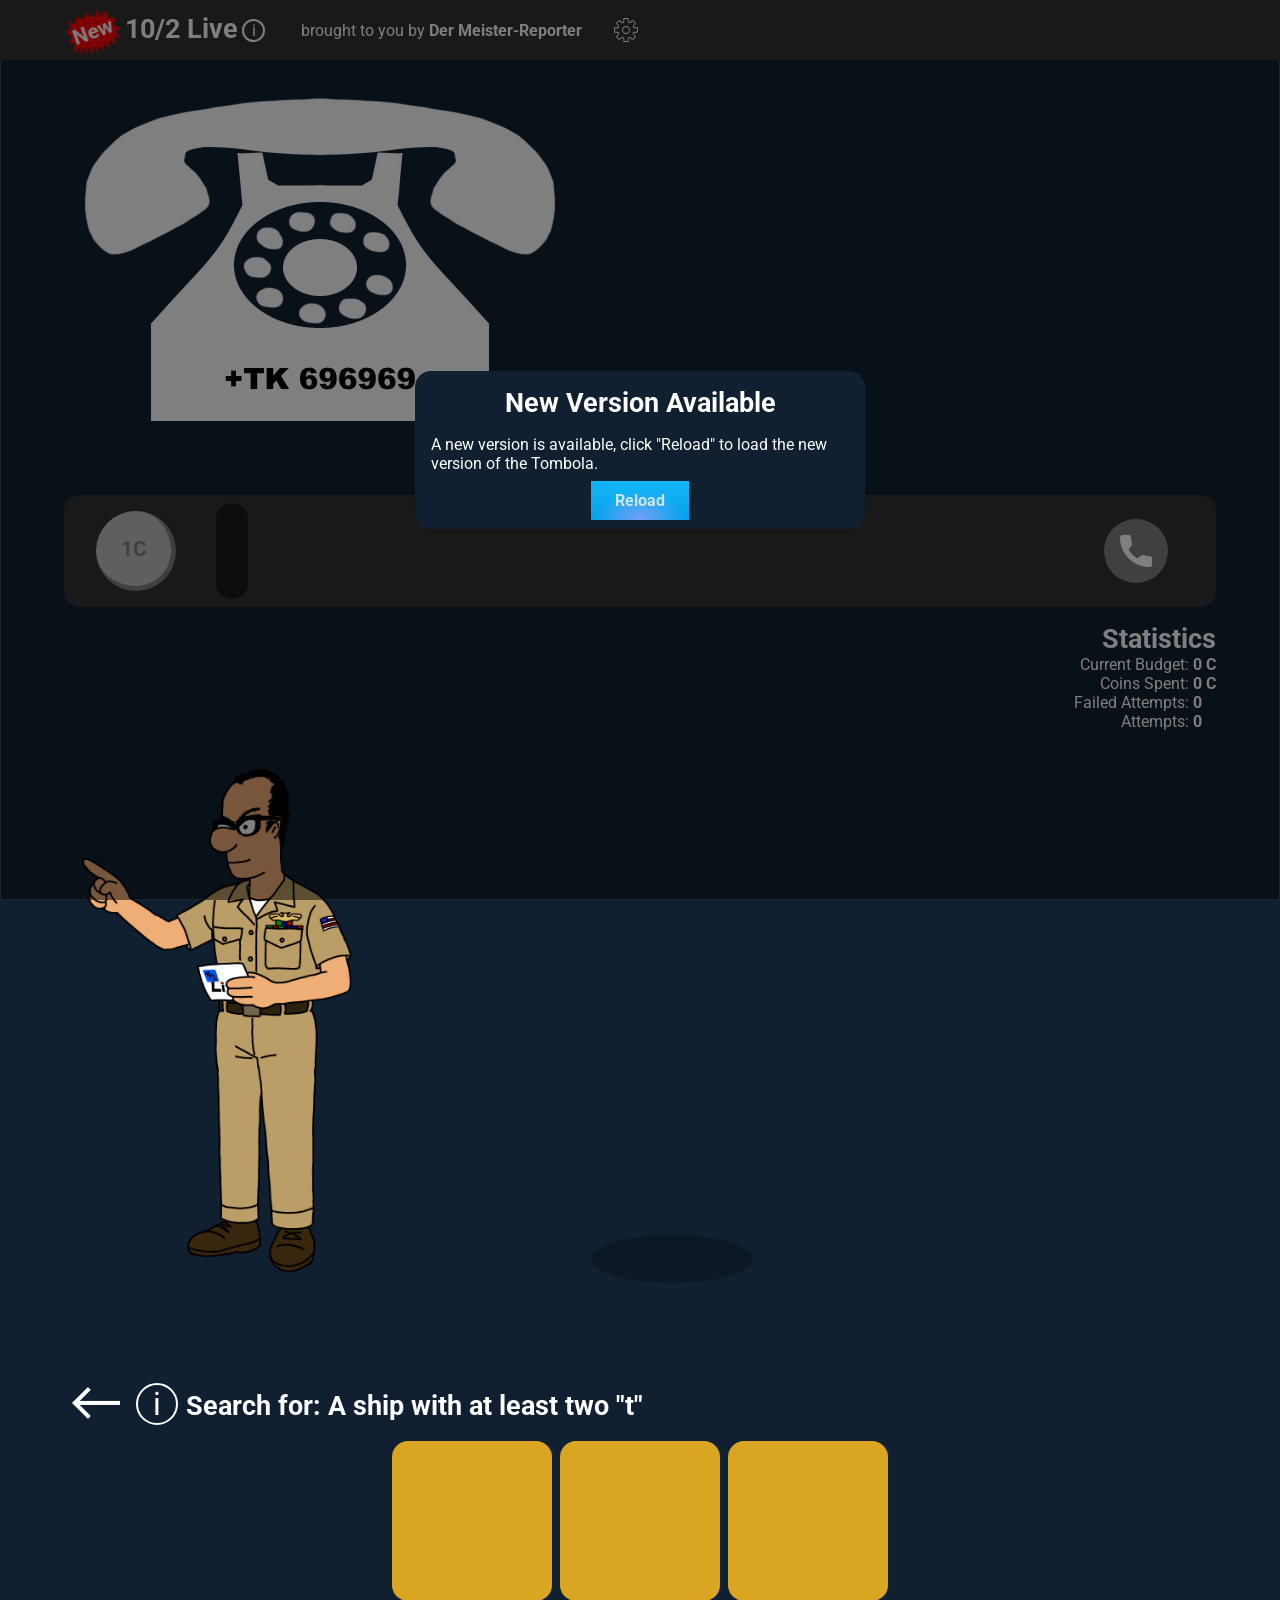
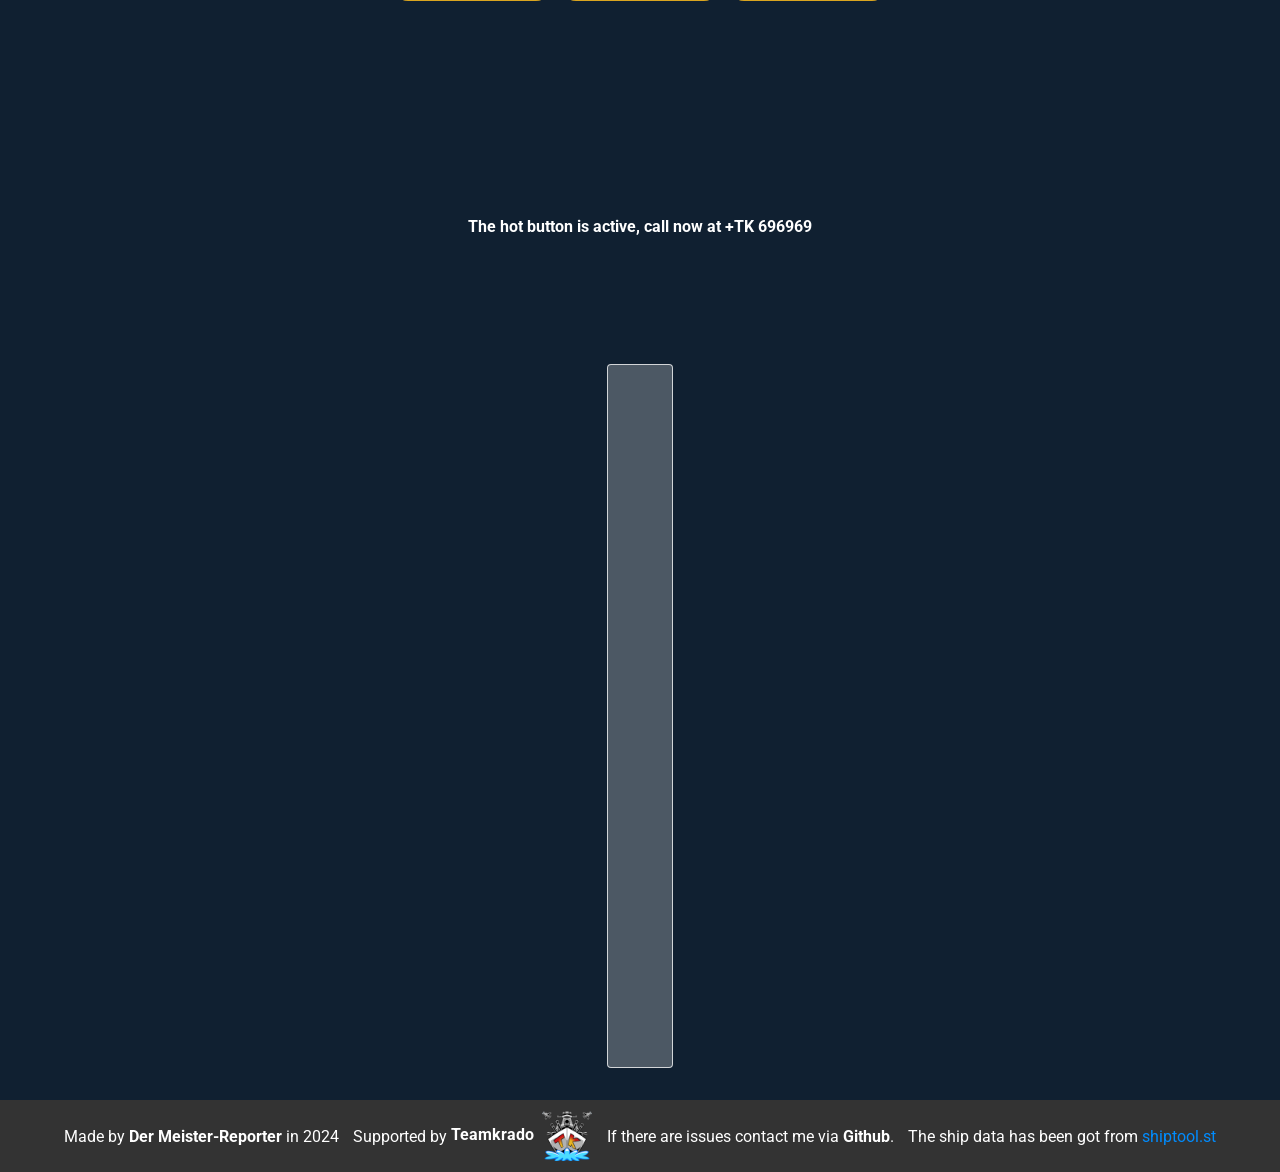
==== commit 70a35c14: "- Improved 10 Live Mode -> More Animations, Interrupt Speech, Display Ship, Display Statistics, Give" ====
--- a/liveshow.html
+++ b/liveshow.html
@@ -142,7 +142,7 @@
                     <input onclick="enableTestShip(this)" type="checkbox" id="testShips" />
                     <label translatable for="testShips">key.filter.enable_test_ships</label>
                     </br>
-                    <a style="color: white; font-weight: bold;" id="login" translatable onclick="requestLogin()">key.filter.from_wows_numbers</a>
+                    <a style="color: white; font-weight: bold;" id="login" class="special-login" translatable onclick="requestLogin()">key.filter.from_wows_numbers</a>
                 </div>
                 <br/>
                 <h2 translatable>key.ships</h2>
@@ -192,6 +192,9 @@
                 <div id="9liveOffer" class="align-center" hidden>
                     <b translatable>key.dialog.9liveOffer.result</b><span id="9liveOfferText"></span>
                 </div>
+                <div id="9liveGiveup" class="align-center" style="margin-top: 1rem;" hidden>
+                    <a class="button blue" onclick="giveUp9Live()" translatable>key.9live.give_up</a>
+                </div>
             </div>
             <div id="moderator" class="moderator">
                 <img class="moderator_nere" src="src/img/Nere der Moderator.png" alt="Moderator Nere">
@@ -205,6 +208,32 @@
                     <div class="money-slot"></div>
                     <a class="nine-live-call" onclick="call9Live()" inactive><img src="src/img/call.png"></a>
                 </div>
+                <div style="margin-top: 1rem; text-align: end;">
+                    <h1 translatable>key.9live.statistics</h1>
+                    <p><span translatable>key.9live.statistics.current_budget</span> <b id="currentBudget">0C</b></p>
+                    <p><span translatable>key.9live.statistics.total_budget</span> <b id="totalBudget">0C</b></p>
+                    <p><span translatable>key.9live.statistics.fails</span> <b id="failAnswers" style="padding-right: 0.9rem;">0</b></p>
+                    <p><span translatable>key.9live.statistics.trys</span> <b id="totalTrys" style="padding-right: 0.9rem;">0</b></p>
+                </div>
+            </div>
+            <div id="9liveShipCelebrate" class="container-background" hidden>
+                <div class="center-container">
+                    <h1 translatable>key.memory_ship_drawn</h1>
+                    <div class="ship-ticket solid">
+                        <div class="ticket-container">
+                            
+                        </div>
+                        <img class="ship-image">
+                        <p><img class="flag large" src="src/img/flag_usa.png"><span class="tier">X</span><span class="class">BB</span><span class="name">Meister Reporters Battleship</span></p>
+                    </div>
+                    <a class="button blue" style="margin-top: 1rem;" onclick="close9LiveCelebrate()" translatable>key.button.close</a>
+                </div>
+            </div>
+            <div class="confetti-view">
+                <span class="diddn confetti-bottom left"><img src="src/img/didden_01.png"></span>
+                <span class="diddn confetti-bottom right"><img src="src/img/didden_02.png"></span>
+                <span class="confetti confetti-bottom left"></span>
+                <span class="confetti confetti-bottom right"></span>
             </div>
         </section>
 
--- a/src/css/main.css
+++ b/src/css/main.css
@@ -358,6 +358,43 @@
     color: rgba(255, 255, 255, 0.75);
 }
 
+.special-login {
+    --height: 4rem;
+    display: block;
+
+    width: 100%;
+    height: var(--height);
+
+    background-color: rgba(218, 165, 32, 0.5);
+    
+    border-radius: 0.5rem;
+    border-color: rgba(218, 165, 32, 0.75);
+    border-style: solid;
+    border-width: 2px;
+
+    text-align: center;
+    line-height: calc(var(--height) / 2);
+
+    margin-top: 0.5rem;
+
+    transition: background-color 500ms ease-in-out, border-color 500ms ease-in-out, transform 300ms cubic-bezier(0.175, 0.885, 0.32, 1.275);
+}
+
+.special-login:hover {
+    background-color: rgb(194, 147, 29);
+
+    border-color: rgb(194, 147, 29);
+
+    transform: scale(1.05, 1.05);
+}
+
+.special-login:focus {
+    background-color: goldenrod;
+    border-color: goldenrod;
+
+    transform: scale(0.95, 0.95);
+}
+
 /* Custom Elements */
 
 space {
@@ -440,6 +477,26 @@
 .ship-ticket[hidden] {
     opacity: 0;
     transform: rotateY(720deg) translateY(25px) scale(0.8);
+}
+
+.ship-ticket.solid {
+    background-color: rgba(255, 255, 255, 0.33);
+}
+
+@keyframes ship-card-flip {
+    0% {
+        opacity: 0;
+        transform: rotateY(90deg);
+        scale: 0.8;
+    }
+    25% {
+        opacity: 1;
+        scale: 1.0;
+    }
+    100% {
+        opacity: 1;
+        transform: rotateY(720deg);
+    }
 }
 
 .ship-card[hidden] {
--- a/src/css/dialogs.css
+++ b/src/css/dialogs.css
@@ -1,3 +1,13 @@
+.container-background {
+    position: fixed;
+    top: 0;
+    left: 0;
+    width: 100%;
+    height: 100%;
+
+    background-color: rgba(0, 0, 0, 0.5);
+}
+
 .dialog-background {
     position: fixed;
     top: 0;
@@ -6,6 +16,22 @@
     height: 100%;
 
     background-color: rgba(0, 0, 0, 0.5);
+}
+
+.center-container {
+    position: absolute;
+    left: 50%;
+    top: 50%;
+
+    display: flex;
+    flex-direction: column;
+    align-items: center;
+
+    padding: 1rem 1rem;
+
+    z-index: 999;
+
+    transform: translate(-50%,-50%);
 }
 
 .dialog {
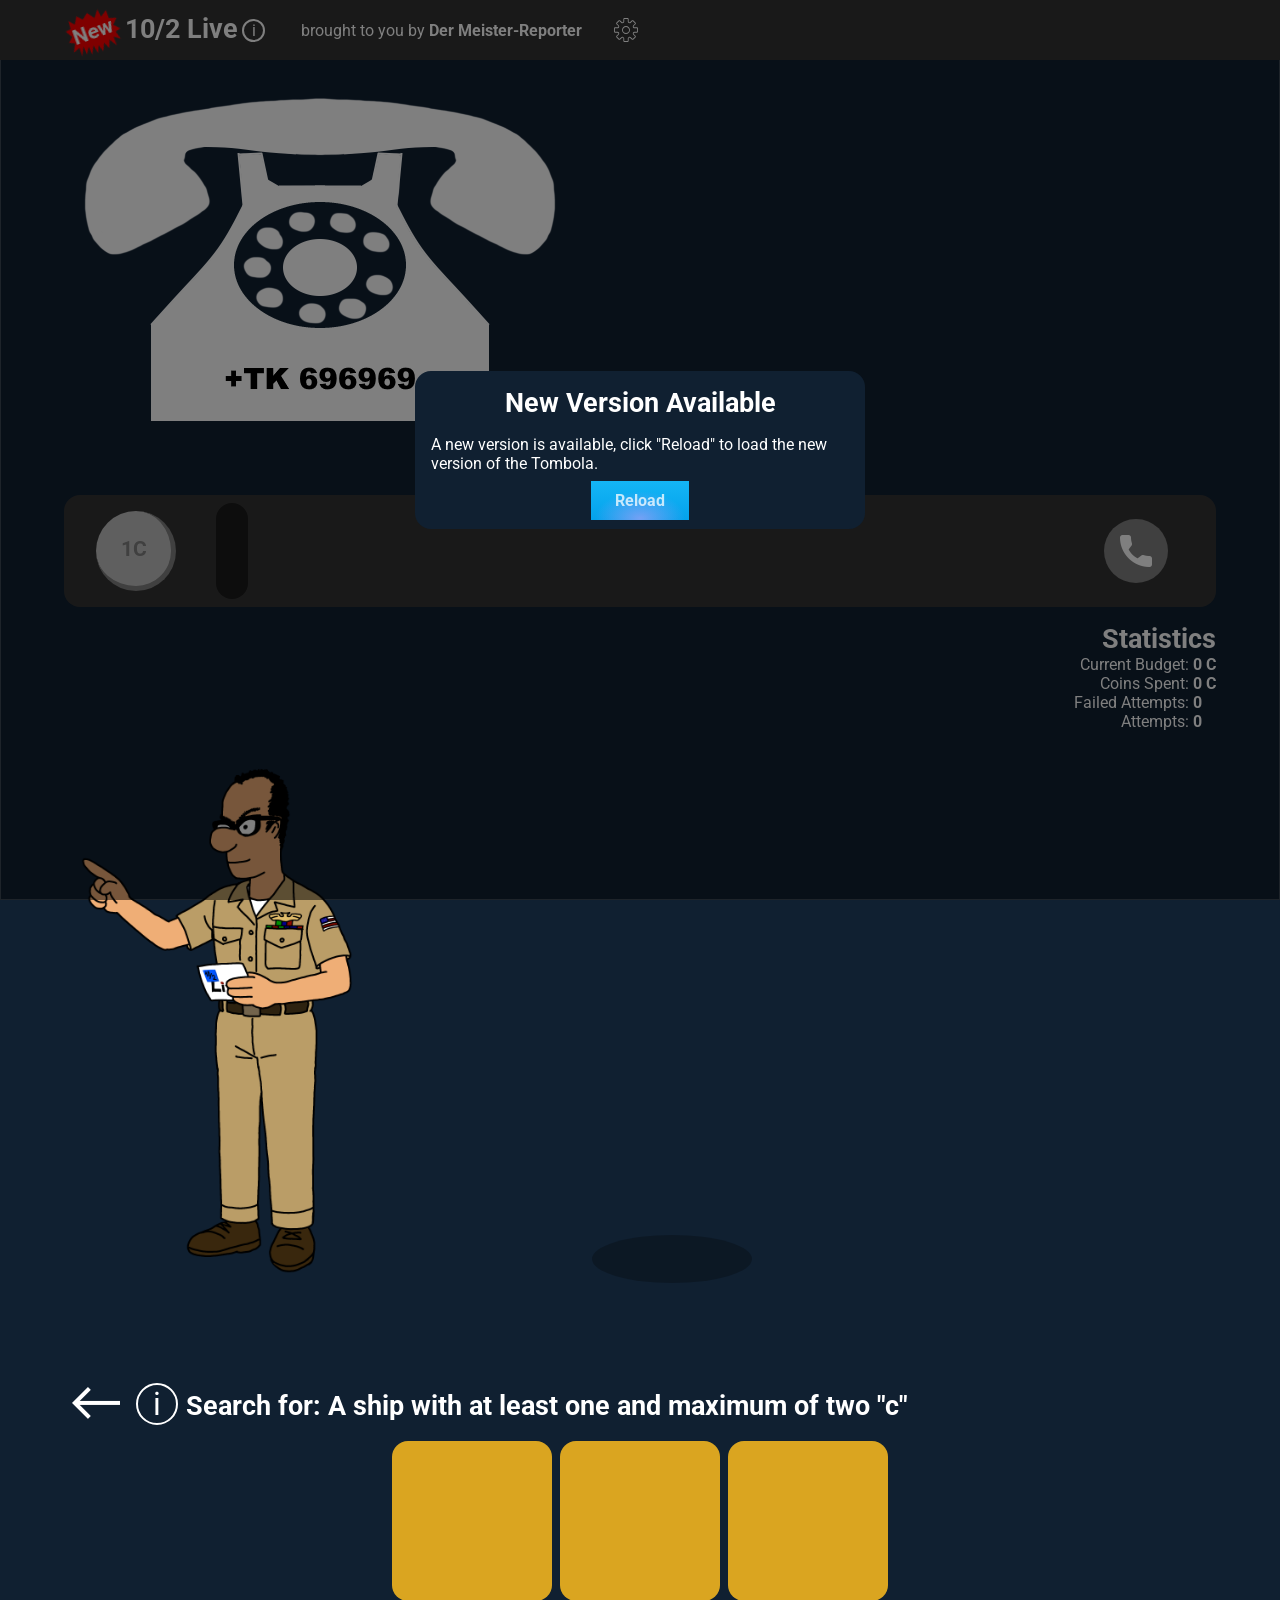
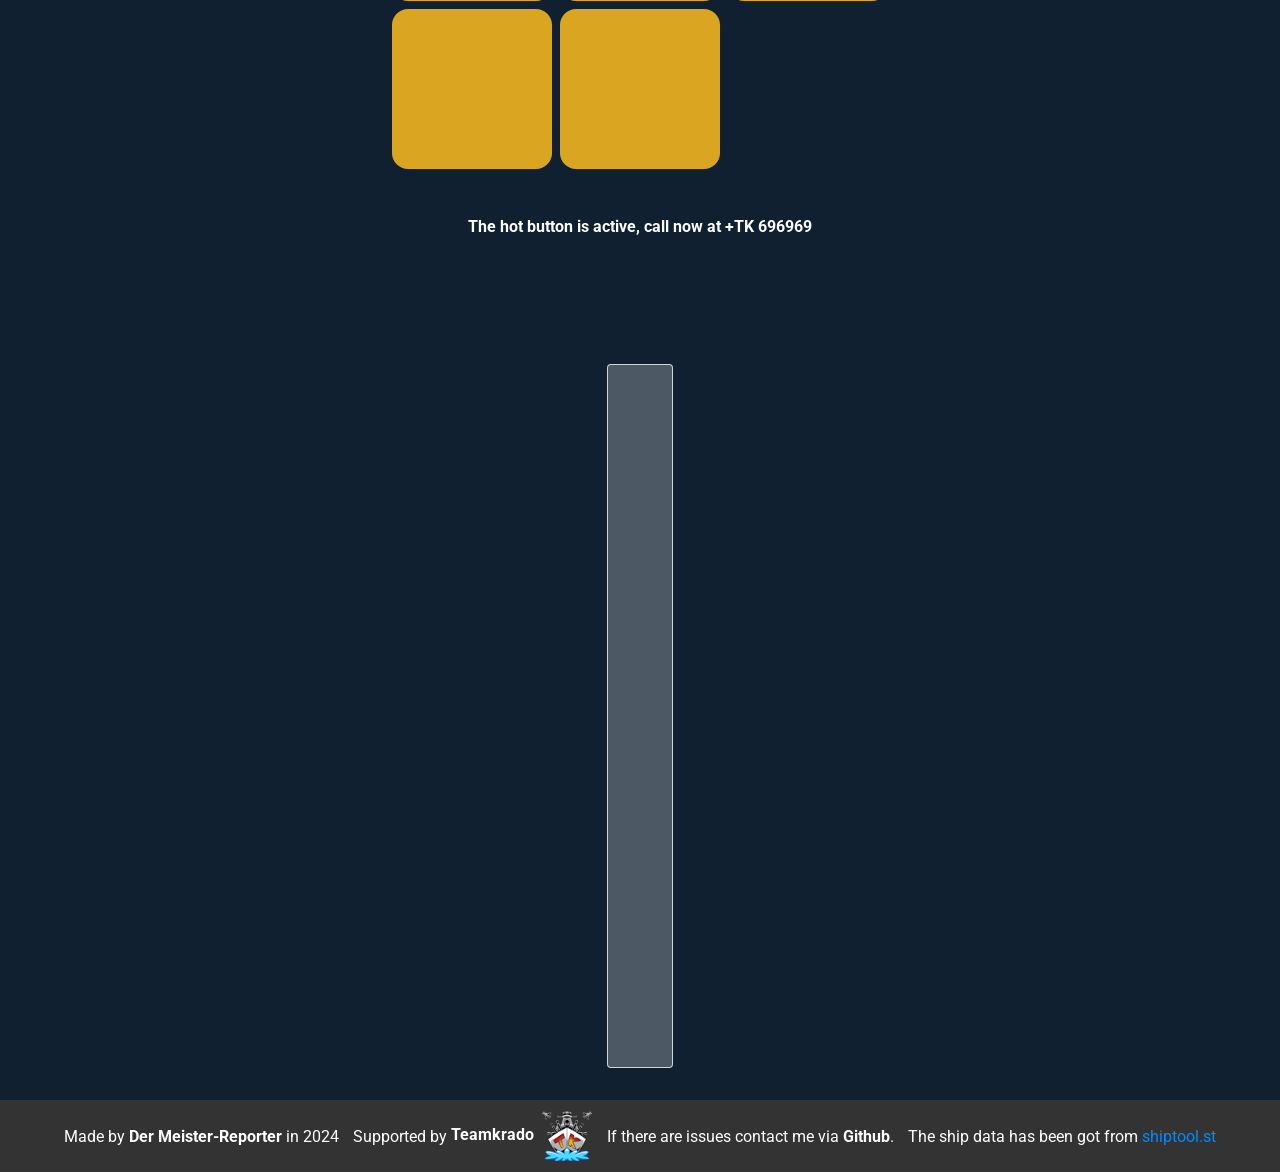
==== commit 24492506: "- Added More customization possibilities: Selectable Draw Sounds & Skins - Added WoWs Ships to updat" ====
--- a/liveshow.html
+++ b/liveshow.html
@@ -22,6 +22,7 @@
         <script src="src/js/version.js"></script>
         <script src="src/js/april-fools.js"></script>
         <script src="src/js/9live.js"></script>
+        <script src="src/js/skins.js"></script>
         <!-- Style Sheets -->
         <link href="src/css/reset.css" rel="stylesheet" type="text/css">
         <link href="src/css/main.css" rel="stylesheet" type="text/css">
@@ -35,20 +36,13 @@
         <link href="src/css/9live.css" rel="stylesheet" type="text/css">
     </head>
     <img class="background-image">
-    <script>
-        // Change the Background image based on the date
-        var day = new Date().getDate();
-        var image = (day % 4) + 1;
-        var path = "src/img/backgrounds/background_" +  image + ".jpg";
-        document.getElementsByClassName("background-image")[0].src = path;
-    </script>
     <body>
         <!--<div class="snow"></div>
         <div class="more-snow"></div>-->
         <header>
             <h1><span translatable class="special">key.new</span><span translatable>key.title.9live</span></h1><info onclick="addDialog('key.dialog.pathnotes.title', 'key.dialog.pathnotes.content', true)">i</info>
             <span class="header-label"><span translatable>key.brought_by</span> <a style="color: white;" href="https://www.youtube.com/@dermeister-reporter2137"><b>Der Meister-Reporter</b></a></span>
-            <span class="header-label clickable" onclick="addDialog('key.dialog.settings.title', 'key.dialog.settings.content', true); delayedUpdateConfettiValues(500); delayedUpdateAudioValues(500); delayedUpdateDiceRollSettings(500); delayedUpdateMemoryValues(500); delayedAprilMessagesSettings(500);">
+            <span class="header-label clickable" onclick="addDialogTemplate('key.dialog.settings.title', 'settings'); delayedUpdateConfettiValues(500); delayedUpdateAudioValues(500); delayedUpdateDiceRollSettings(500); delayedUpdateMemoryValues(500); delayedAprilMessagesSettings(500); delayedSkinValues(500);">
                 <svg fill="#ffffff" height="24px" width="24px" version="1.1" xmlns="http://www.w3.org/2000/svg" xmlns:xlink="http://www.w3.org/1999/xlink" viewBox="0 0 54 54" xml:space="preserve"><g id="SVGRepo_bgCarrier" stroke-width="0"></g><g id="SVGRepo_tracerCarrier" stroke-linecap="round" stroke-linejoin="round"></g><g id="SVGRepo_iconCarrier"> <g> <path d="M51.22,21h-5.052c-0.812,0-1.481-0.447-1.792-1.197s-0.153-1.54,0.42-2.114l3.572-3.571 c0.525-0.525,0.814-1.224,0.814-1.966c0-0.743-0.289-1.441-0.814-1.967l-4.553-4.553c-1.05-1.05-2.881-1.052-3.933,0l-3.571,3.571 c-0.574,0.573-1.366,0.733-2.114,0.421C33.447,9.313,33,8.644,33,7.832V2.78C33,1.247,31.753,0,30.22,0H23.78 C22.247,0,21,1.247,21,2.78v5.052c0,0.812-0.447,1.481-1.197,1.792c-0.748,0.313-1.54,0.152-2.114-0.421l-3.571-3.571 c-1.052-1.052-2.883-1.05-3.933,0l-4.553,4.553c-0.525,0.525-0.814,1.224-0.814,1.967c0,0.742,0.289,1.44,0.814,1.966l3.572,3.571 c0.573,0.574,0.73,1.364,0.42,2.114S8.644,21,7.832,21H2.78C1.247,21,0,22.247,0,23.78v6.439C0,31.753,1.247,33,2.78,33h5.052 c0.812,0,1.481,0.447,1.792,1.197s0.153,1.54-0.42,2.114l-3.572,3.571c-0.525,0.525-0.814,1.224-0.814,1.966 c0,0.743,0.289,1.441,0.814,1.967l4.553,4.553c1.051,1.051,2.881,1.053,3.933,0l3.571-3.572c0.574-0.573,1.363-0.731,2.114-0.42 c0.75,0.311,1.197,0.98,1.197,1.792v5.052c0,1.533,1.247,2.78,2.78,2.78h6.439c1.533,0,2.78-1.247,2.78-2.78v-5.052 c0-0.812,0.447-1.481,1.197-1.792c0.751-0.312,1.54-0.153,2.114,0.42l3.571,3.572c1.052,1.052,2.883,1.05,3.933,0l4.553-4.553 c0.525-0.525,0.814-1.224,0.814-1.967c0-0.742-0.289-1.44-0.814-1.966l-3.572-3.571c-0.573-0.574-0.73-1.364-0.42-2.114 S45.356,33,46.168,33h5.052c1.533,0,2.78-1.247,2.78-2.78V23.78C54,22.247,52.753,21,51.22,21z M52,30.22 C52,30.65,51.65,31,51.22,31h-5.052c-1.624,0-3.019,0.932-3.64,2.432c-0.622,1.5-0.295,3.146,0.854,4.294l3.572,3.571 c0.305,0.305,0.305,0.8,0,1.104l-4.553,4.553c-0.304,0.304-0.799,0.306-1.104,0l-3.571-3.572c-1.149-1.149-2.794-1.474-4.294-0.854 c-1.5,0.621-2.432,2.016-2.432,3.64v5.052C31,51.65,30.65,52,30.22,52H23.78C23.35,52,23,51.65,23,51.22v-5.052 c0-1.624-0.932-3.019-2.432-3.64c-0.503-0.209-1.021-0.311-1.533-0.311c-1.014,0-1.997,0.4-2.761,1.164l-3.571,3.572 c-0.306,0.306-0.801,0.304-1.104,0l-4.553-4.553c-0.305-0.305-0.305-0.8,0-1.104l3.572-3.571c1.148-1.148,1.476-2.794,0.854-4.294 C10.851,31.932,9.456,31,7.832,31H2.78C2.35,31,2,30.65,2,30.22V23.78C2,23.35,2.35,23,2.78,23h5.052 c1.624,0,3.019-0.932,3.64-2.432c0.622-1.5,0.295-3.146-0.854-4.294l-3.572-3.571c-0.305-0.305-0.305-0.8,0-1.104l4.553-4.553 c0.304-0.305,0.799-0.305,1.104,0l3.571,3.571c1.147,1.147,2.792,1.476,4.294,0.854C22.068,10.851,23,9.456,23,7.832V2.78 C23,2.35,23.35,2,23.78,2h6.439C30.65,2,31,2.35,31,2.78v5.052c0,1.624,0.932,3.019,2.432,3.64 c1.502,0.622,3.146,0.294,4.294-0.854l3.571-3.571c0.306-0.305,0.801-0.305,1.104,0l4.553,4.553c0.305,0.305,0.305,0.8,0,1.104 l-3.572,3.571c-1.148,1.148-1.476,2.794-0.854,4.294c0.621,1.5,2.016,2.432,3.64,2.432h5.052C51.65,23,52,23.35,52,23.78V30.22z"></path> <path d="M27,18c-4.963,0-9,4.037-9,9s4.037,9,9,9s9-4.037,9-9S31.963,18,27,18z M27,34c-3.859,0-7-3.141-7-7s3.141-7,7-7 s7,3.141,7,7S30.859,34,27,34z"></path> </g> </g></svg>
             </span>
             <span class="align-right game"><span translatable>key.game</span> <space size="medium"></space> <a translatable class="button orange" href="https://worldofwarships.eu/">key.play_now</a></span>
@@ -265,5 +259,8 @@
             document.getElementsByClassName("snow")[0].style.display = "none";
             document.getElementsByClassName("more-snow")[0].style.display = "none";
         }
+
+        // Initialize skins
+        initSkins(false);
     </script>
 </html>
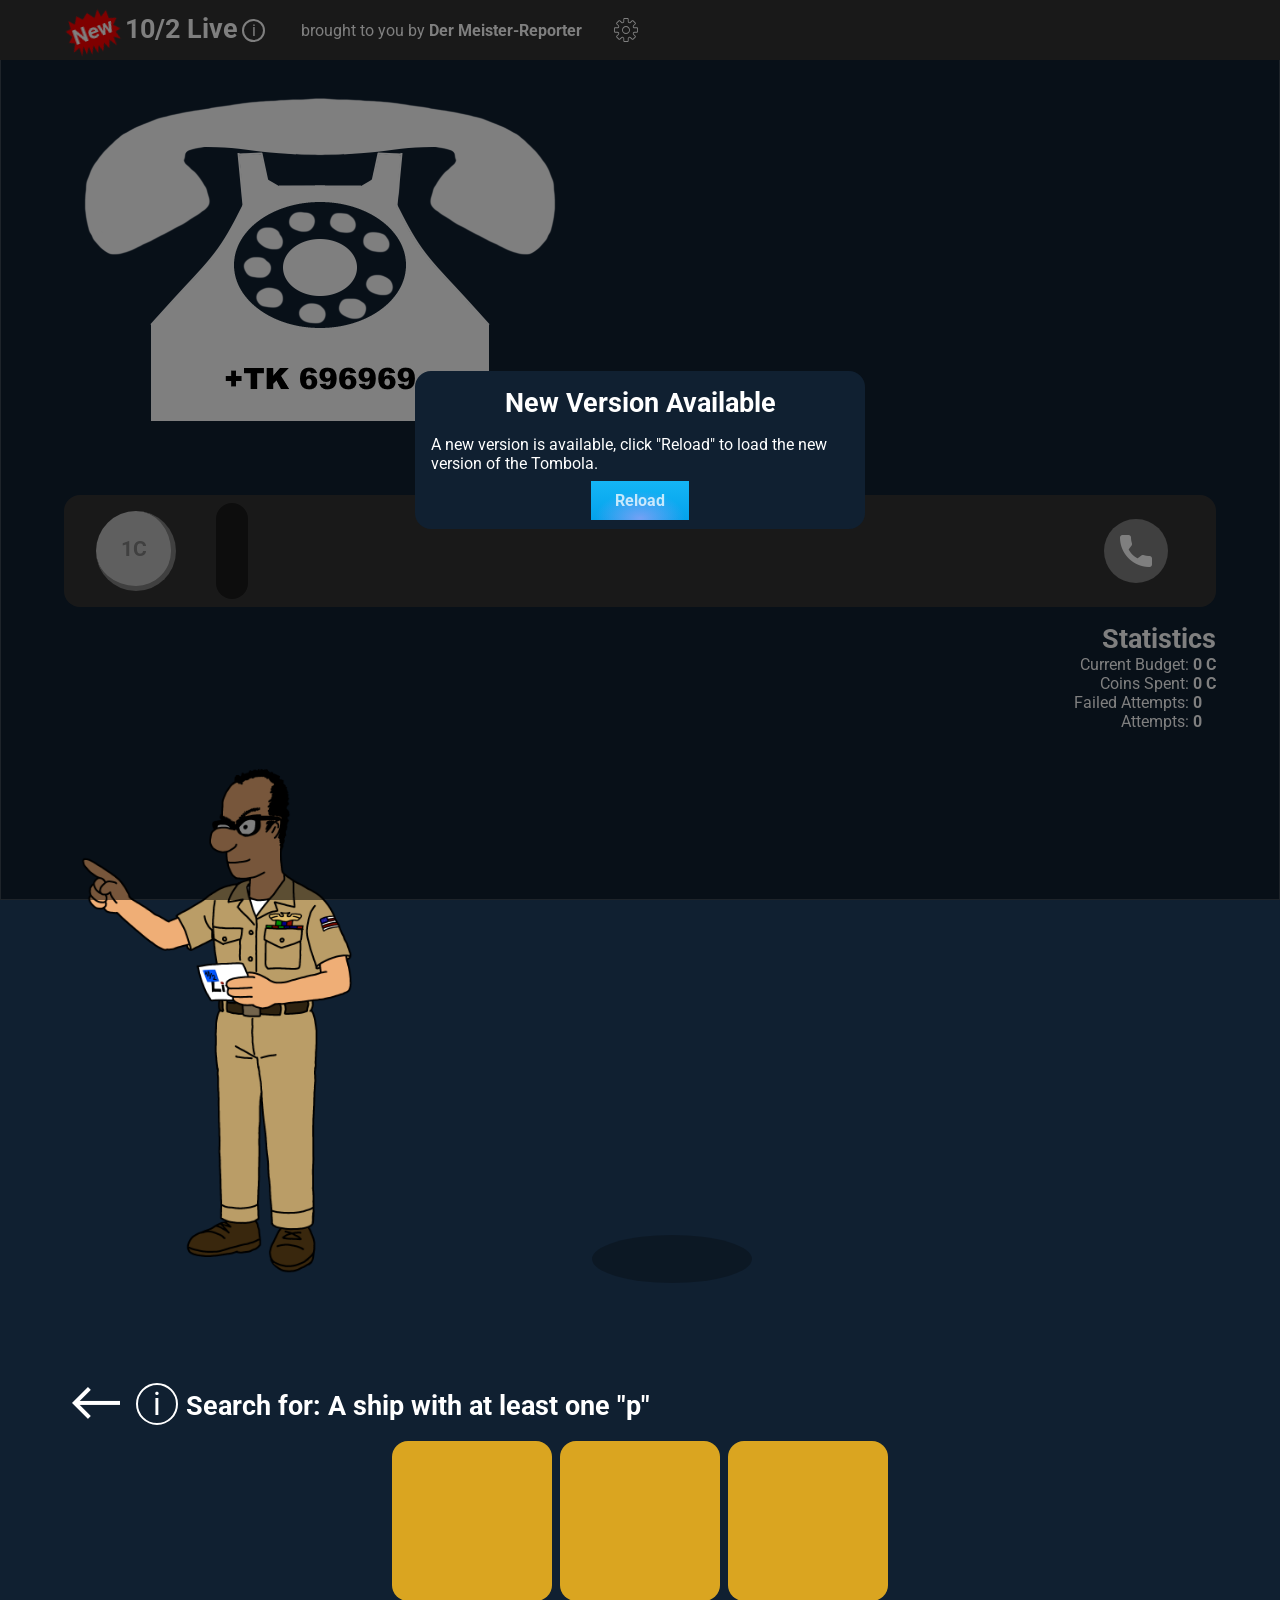
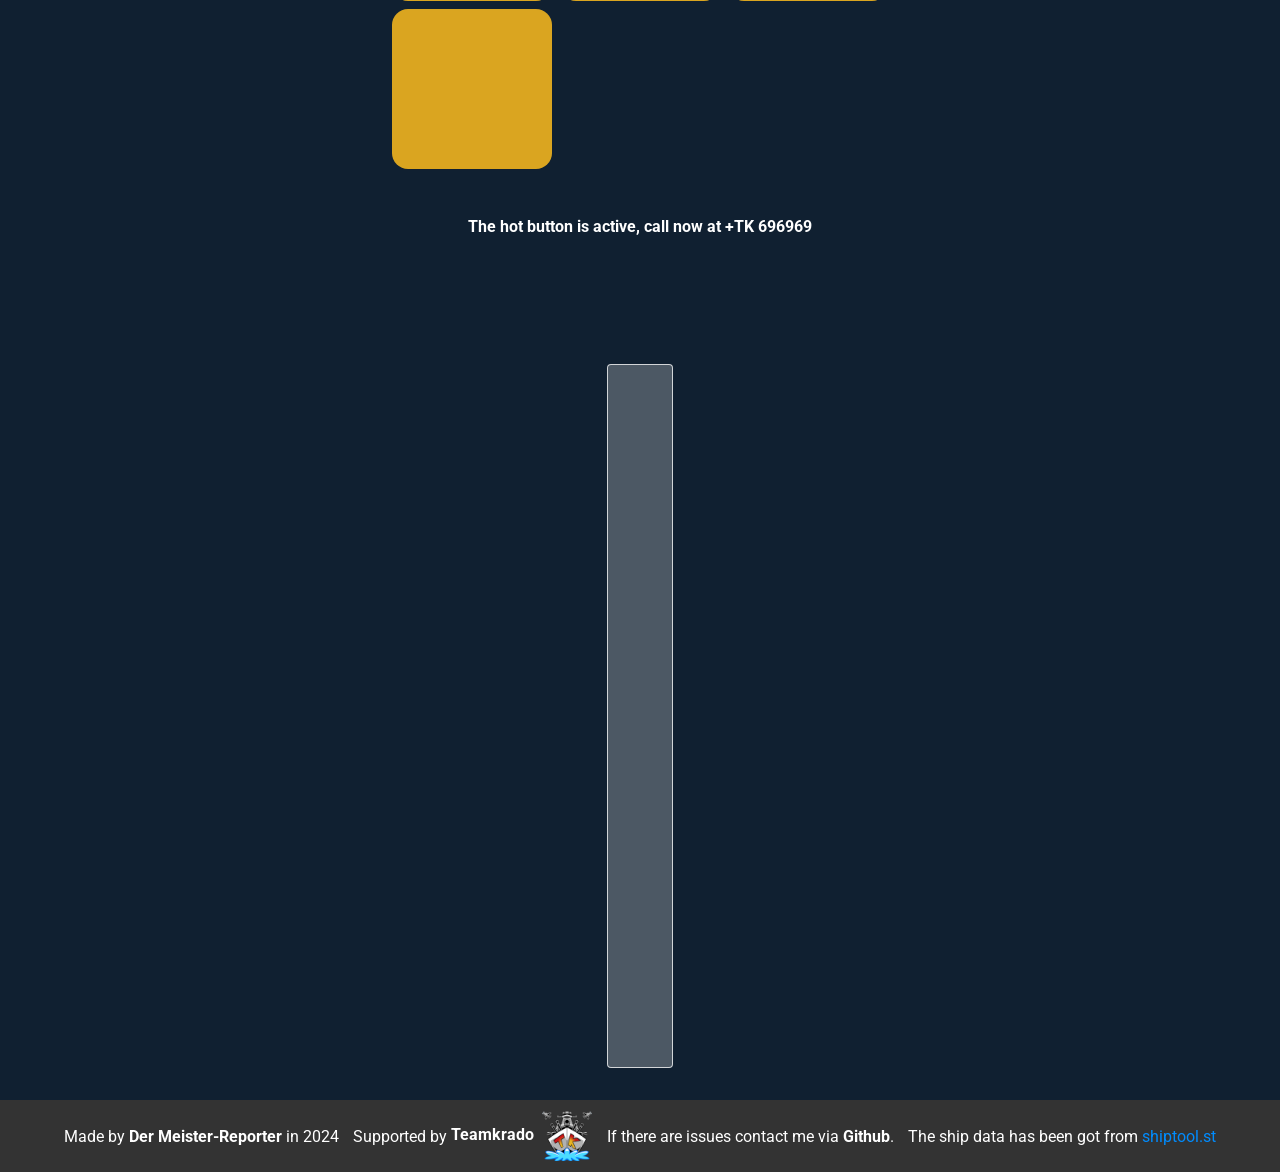
==== commit b4498b45: "Favicon" ====
--- a/liveshow.html
+++ b/liveshow.html
@@ -1,6 +1,10 @@
 <!DOCTYPE html>
 <html>
     <head>
+        <!-- Light Mode -->
+        <link rel="icon" href="favicon-light.png" media="(prefers-color-scheme: light)">
+        <!-- Dark Mode -->
+        <link rel="icon" href="favicon-dark.png" media="(prefers-color-scheme: dark)">
         <title translatable>key.title.9live</title>
         <!-- jQuery -->
         <script src="https://ajax.googleapis.com/ajax/libs/jquery/3.7.1/jquery.min.js"></script>
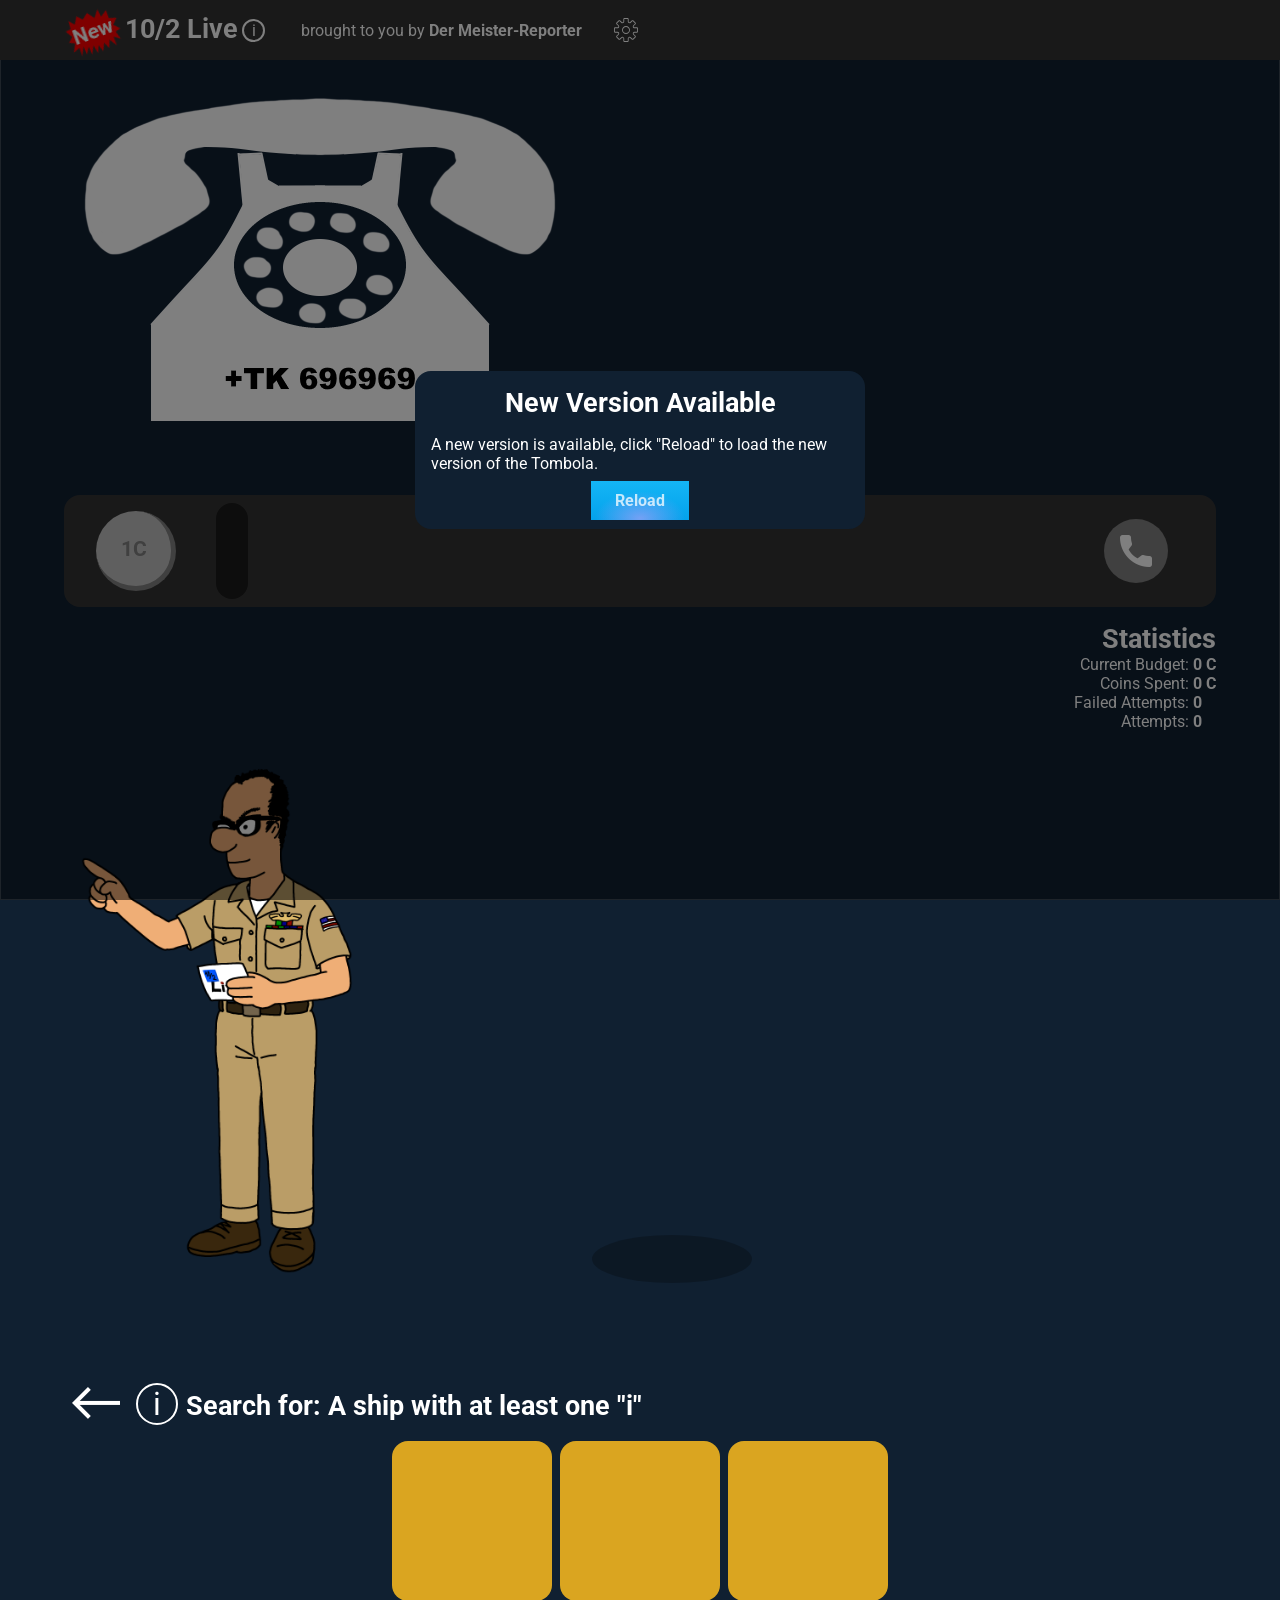
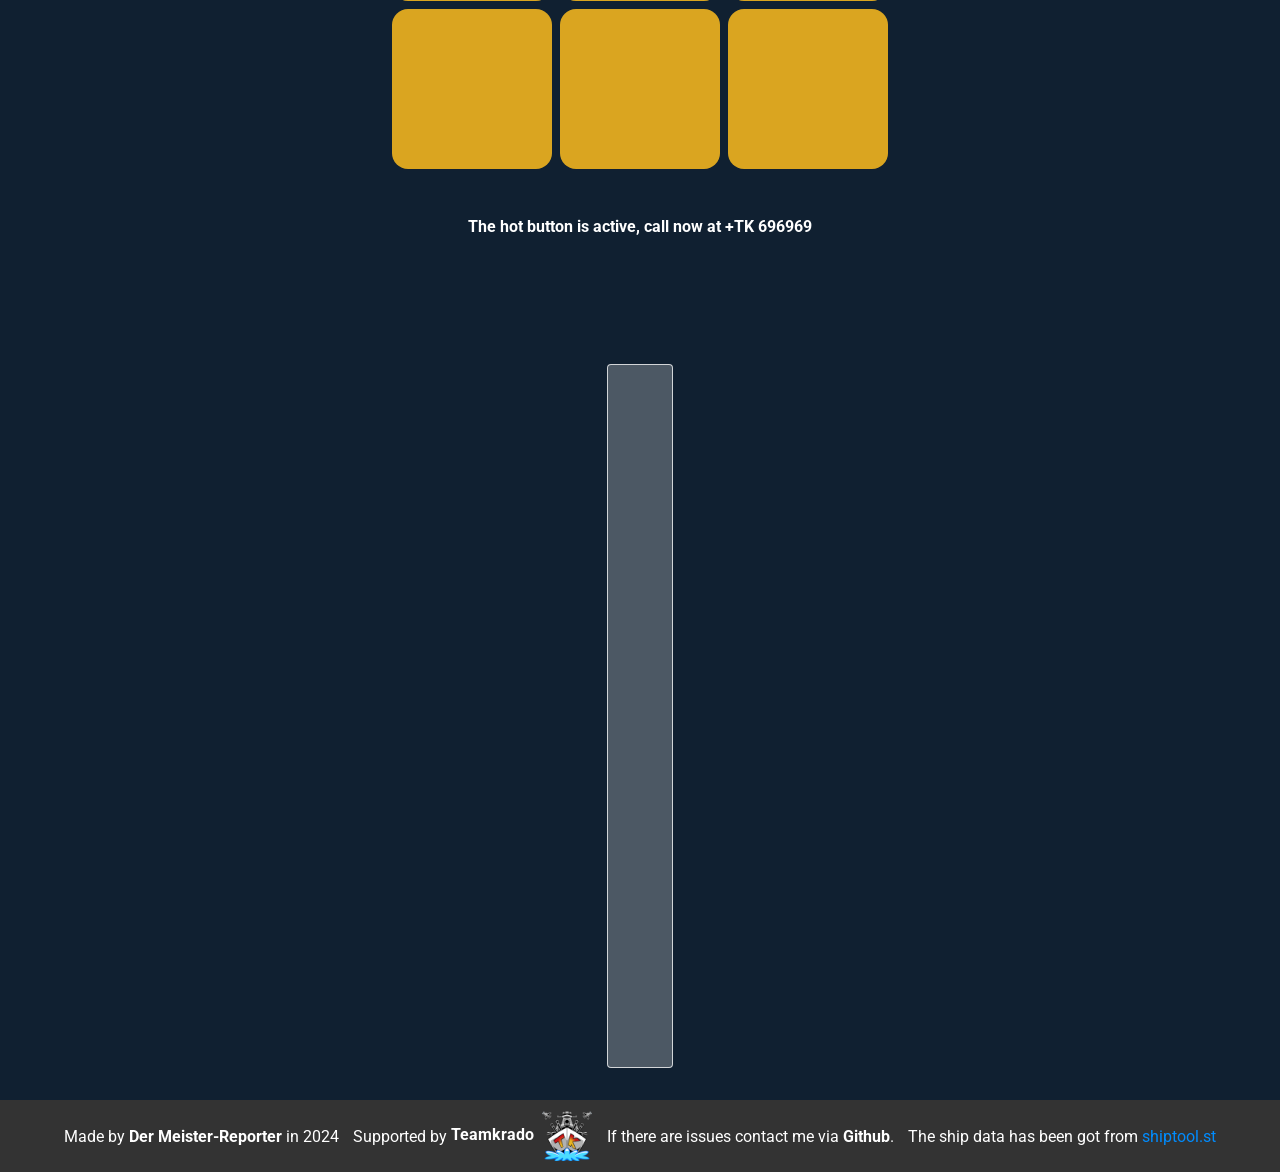
==== commit 2133f6c4: "- Updated Ships to Game Version 15.3 - Removed unsed images - Ships and Images will be pulled from t" ====
--- a/liveshow.html
+++ b/liveshow.html
@@ -89,8 +89,8 @@
                     <label for="japan"><img class="flag" src="src/img/flag_japan.png"></label>
                     <input onclick="changeFaction('usa', this)" type="checkbox" id="usa" checked />
                     <label for="usa"><img class="flag" src="src/img/flag_usa.png"></label>
-                    <input onclick="changeFaction('russia', this)" type="checkbox" id="russia" checked />
-                    <label for="russia"><img class="flag" src="src/img/flag_russia.png"></label>
+                    <input onclick="changeFaction('ussr', this)" type="checkbox" id="ussr" checked />
+                    <label for="ussr"><img class="flag" src="src/img/flag_ussr.png"></label>
                     <input onclick="changeFaction('germany', this)" type="checkbox" id="germany" checked />
                     <label for="germany"><img class="flag" src="src/img/flag_germany.png"></label>
                     <input onclick="changeFaction('uk', this)" type="checkbox" id="uk" checked />
